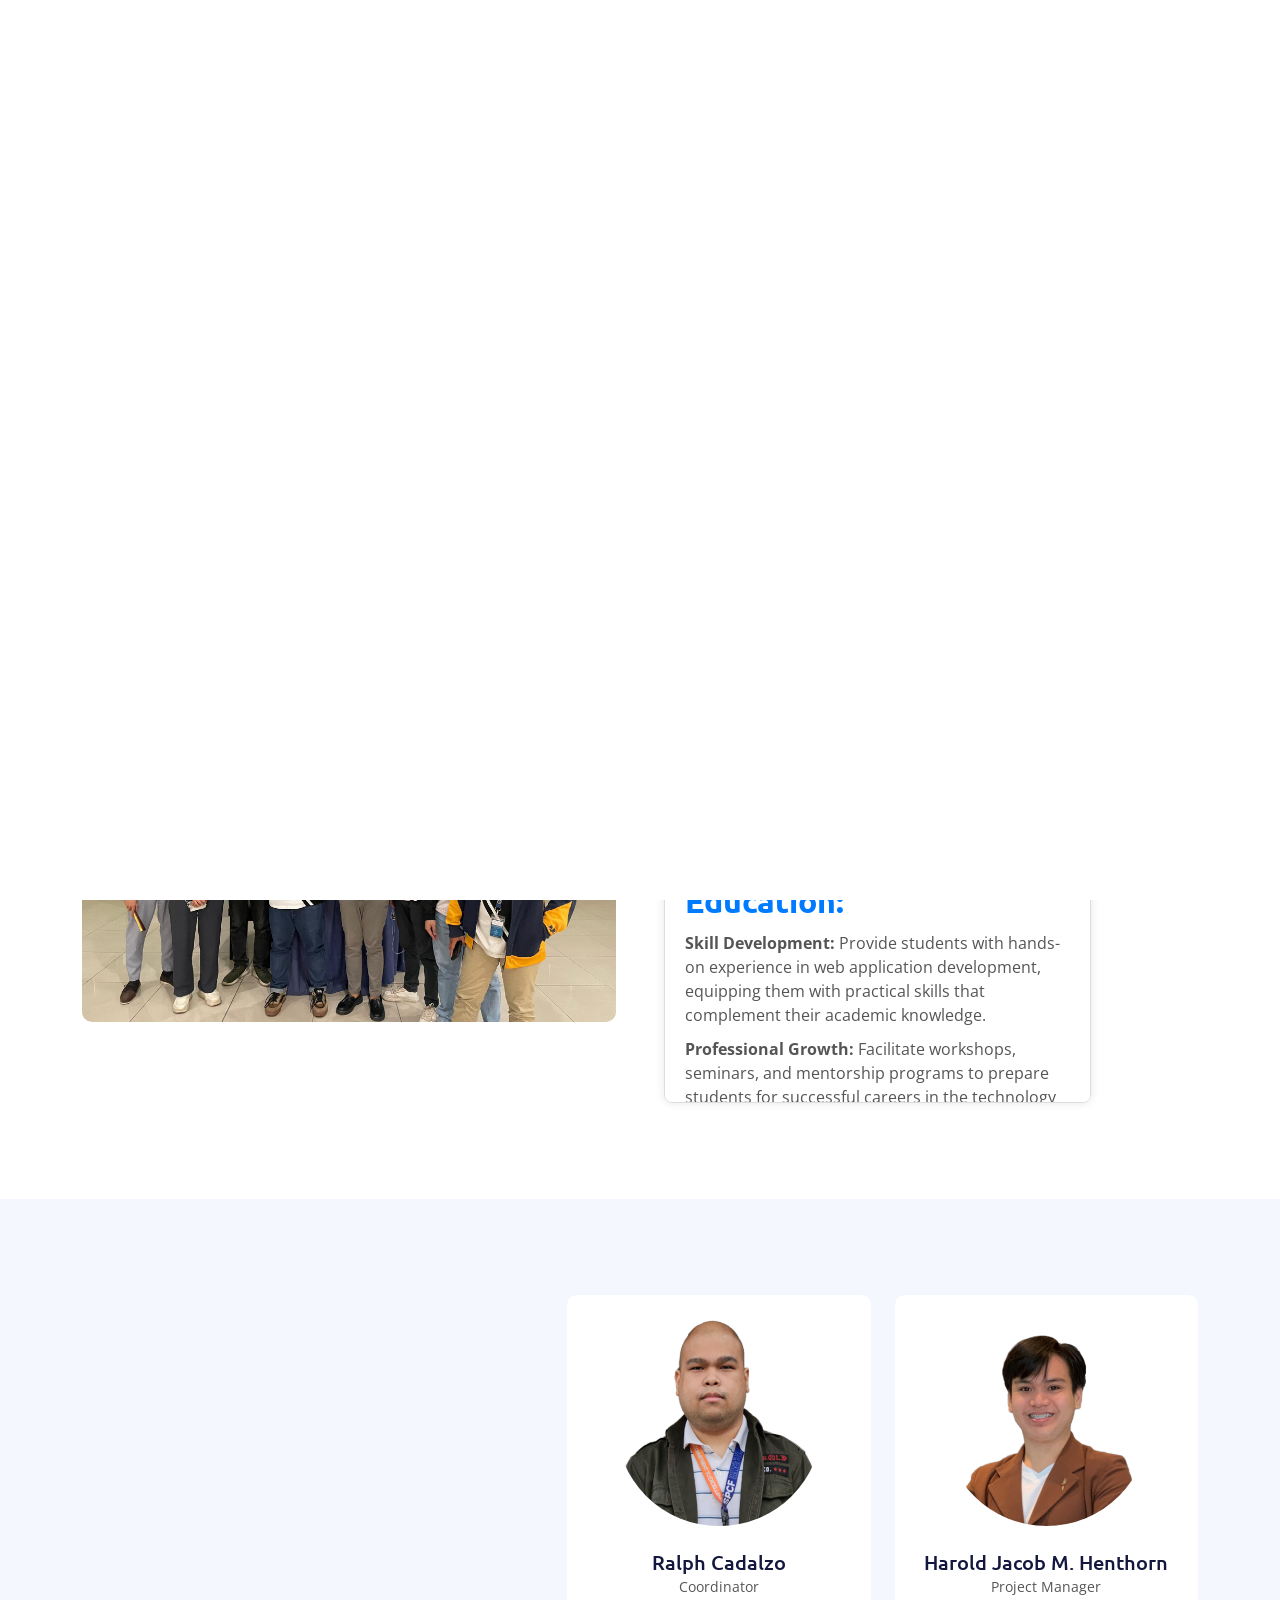
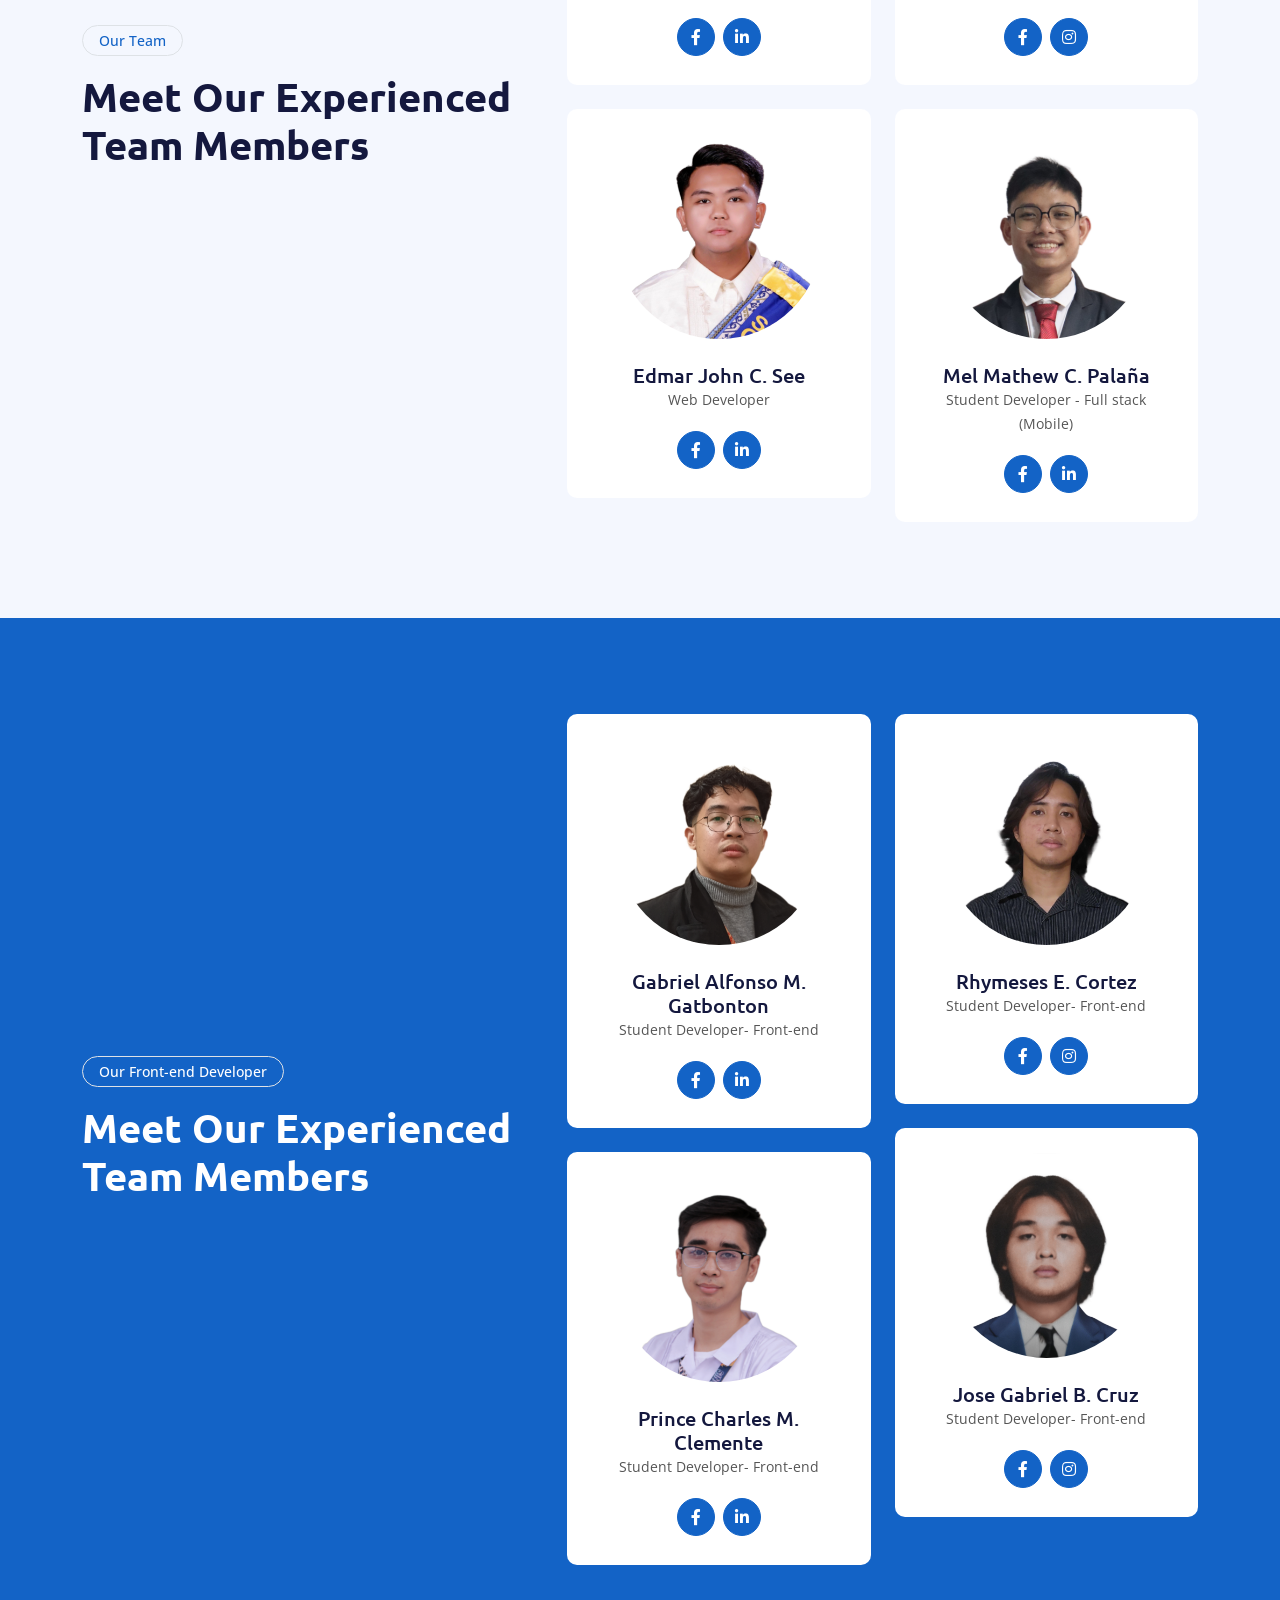
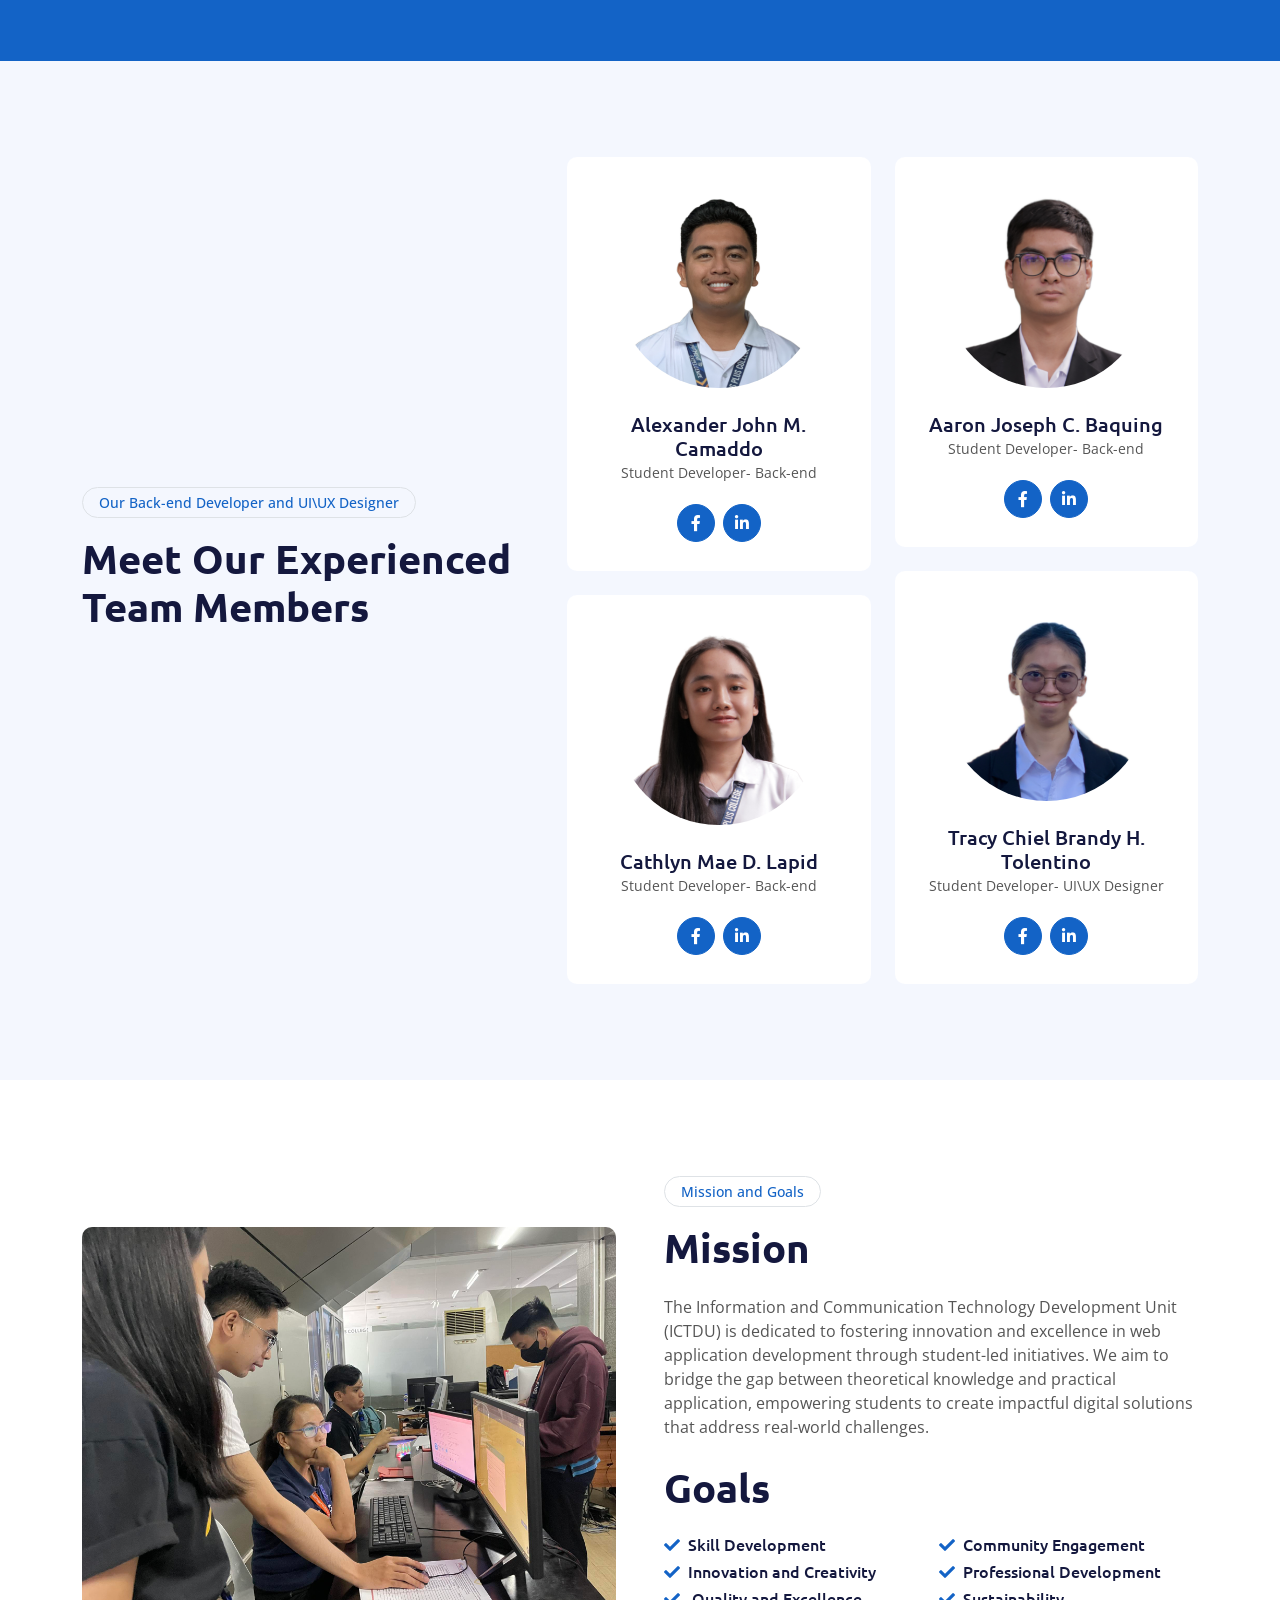
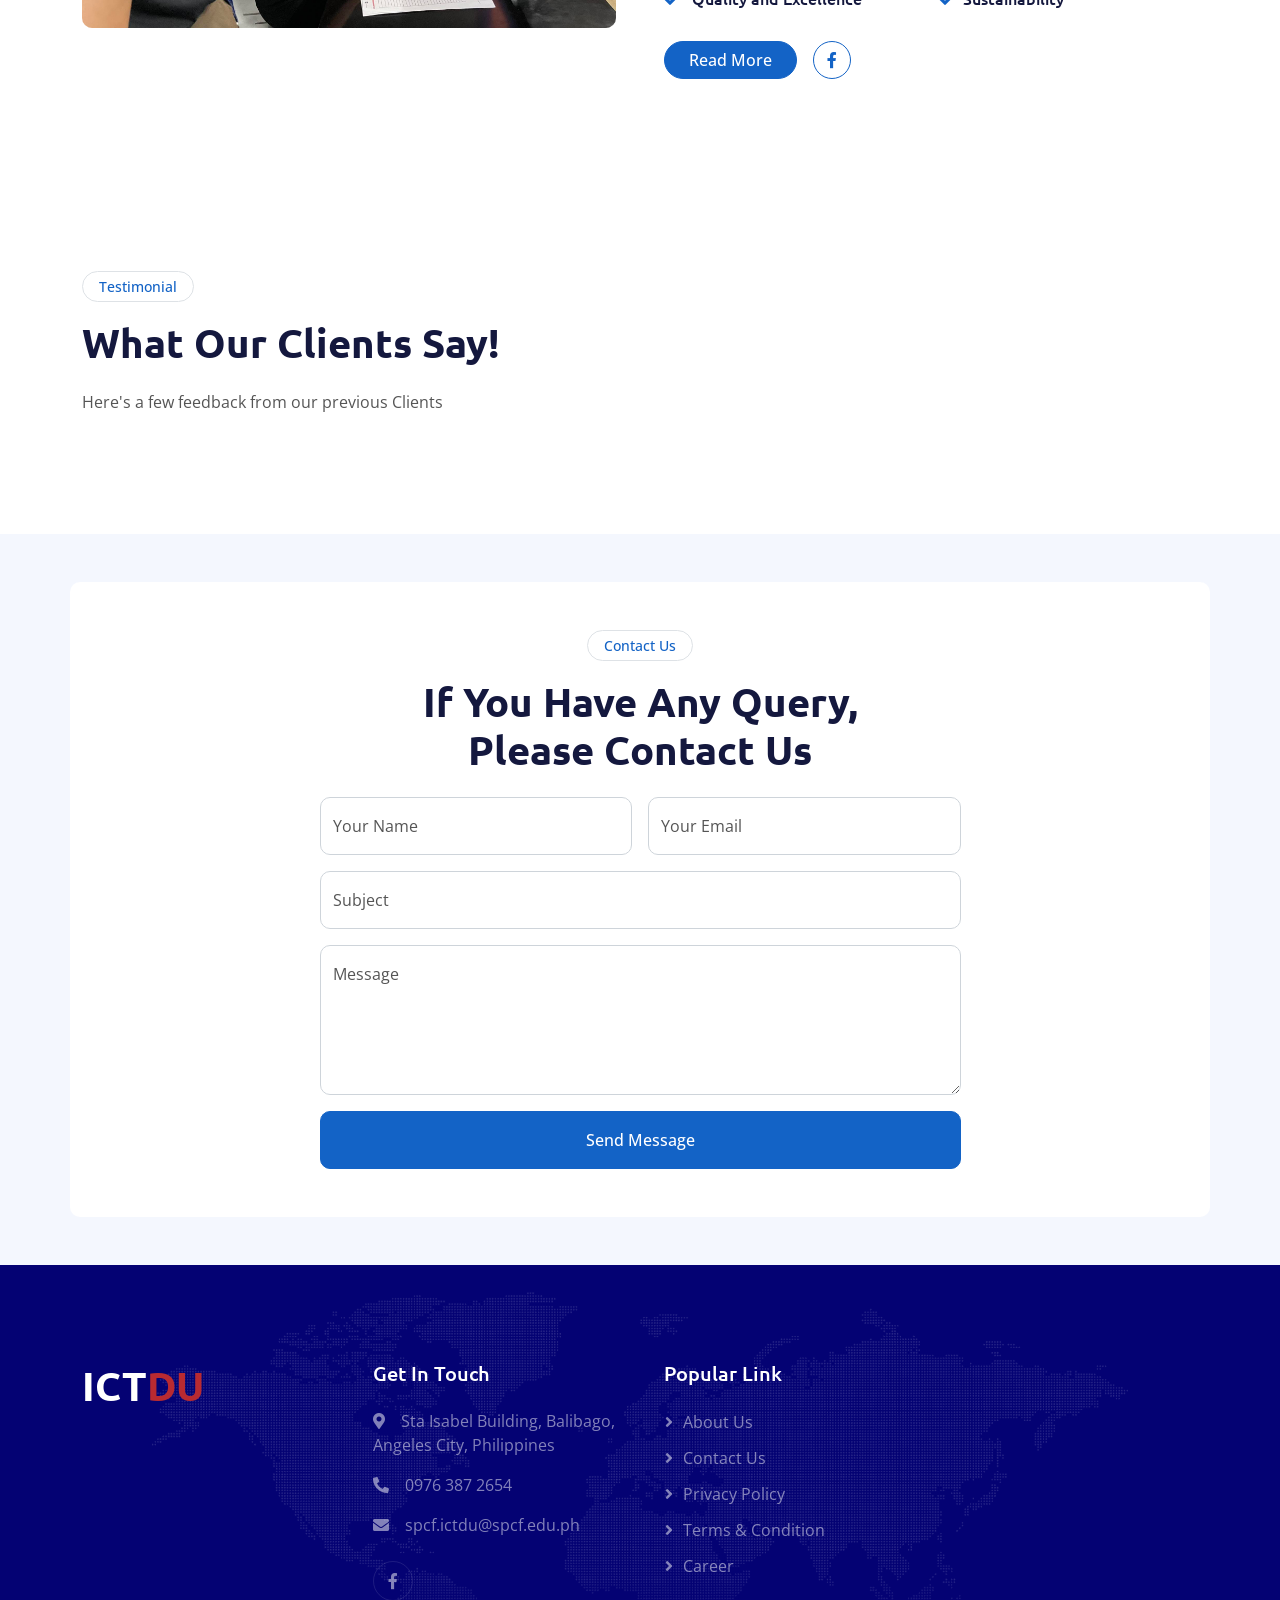
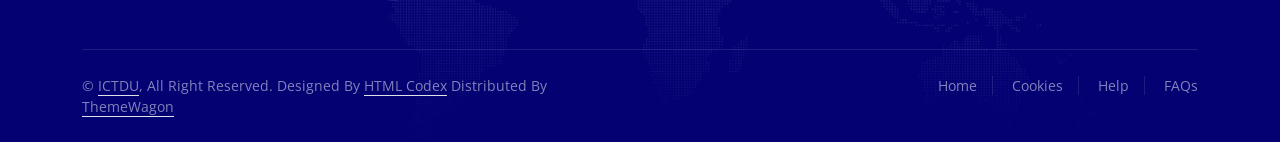
==== about.html @ a1a221d2 "ready for deployment" ====
<!DOCTYPE html>
<html lang="en">
  <head>
    <meta charset="utf-8" />
    <title>About Us</title>
    <meta content="width=device-width, initial-scale=1.0" name="viewport" />
    <meta content="" name="keywords" />
    <meta content="" name="description" />

    <!-- Favicon -->
    <link href="img/ictdu.png" rel="icon" />

    <!-- Google Web Fonts -->
    <link rel="preconnect" href="https://fonts.googleapis.com" />
    <link rel="preconnect" href="https://fonts.gstatic.com" crossorigin />
    <link
      href="https://fonts.googleapis.com/css2?family=Open+Sans:wght@400;600&family=Ubuntu:wght@500;700&display=swap"
      rel="stylesheet"
    />

    <!-- Icon Font Stylesheet -->
    <link
      href="https://cdnjs.cloudflare.com/ajax/libs/font-awesome/5.10.0/css/all.min.css"
      rel="stylesheet"
    />
    <link
      href="https://cdn.jsdelivr.net/npm/bootstrap-icons@1.4.1/font/bootstrap-icons.css"
      rel="stylesheet"
    />

    <!-- Libraries Stylesheet -->
    <link href="lib/animate/animate.min.css" rel="stylesheet" />
    <link href="lib/owlcarousel/assets/owl.carousel.min.css" rel="stylesheet" />

    <!-- Customized Bootstrap Stylesheet -->
    <link href="css/bootstrap.min.css" rel="stylesheet" />

    <!-- Template Stylesheet -->
    <link href="css/style.css" rel="stylesheet" />
    <link href="css/new.css" rel="stylesheet" />
  </head>

  <body>
    <!-- Spinner Start -->
    <div
      id="spinner"
      class="show bg-white position-fixed translate-middle w-100 vh-100 top-50 start-50 d-flex align-items-center justify-content-center"
    >
      <div
        class="spinner-grow text-primary"
        style="width: 3rem; height: 3rem"
        role="status"
      >
        <span class="sr-only">Loading...</span>
      </div>
    </div>
    <!-- Spinner End -->

    <!-- Navbar Start -->
    <div class="container-fluid sticky-top">
      <div class="container">
        <nav class="navbar navbar-expand-lg navbar-dark p-0">
          <a href="index.html" class="navbar-brand">
            <h1 class="text-white">ICT<span class="red">DU</span></h1>
          </a>
          <button
            type="button"
            class="navbar-toggler ms-auto me-0"
            data-bs-toggle="collapse"
            data-bs-target="#navbarCollapse"
          >
            <span class="navbar-toggler-icon"></span>
          </button>
          <div class="collapse navbar-collapse" id="navbarCollapse">
            <div class="navbar-nav ms-auto">
              <a href="index.html" class="nav-item nav-link">Home</a>
              <a href="about.html" class="nav-item nav-link active">About Us</a>
              <a href="project.html" class="nav-item nav-link">Projects</a>
              <a href="service.html" class="nav-item nav-link">Join Us</a>
              <a href="contact.html" class="nav-item nav-link">Contact Us</a>
            </div>
          </div>
        </nav>
      </div>
    </div>
    <div class="container-fluid pt-5 bg-primary hero-header">
      <div class="container pt-5">
        <div class="row g-5 pt-5">
          <div
            class="col-lg-6 align-self-center text-center text-lg-start mb-lg-5"
          >
            <h1 class="display-4 text-white mb-4 animated slideInRight">
              About Us
            </h1>
            <nav aria-label="breadcrumb">
              <ol
                class="breadcrumb justify-content-center justify-content-lg-start mb-0"
              >
                <li class="breadcrumb-item">
                  <a class="text-white" href="index.html">Home</a>
                </li>
                <li class="breadcrumb-item">
                  <a class="text-white" href="project.html">Projects</a>
                </li>
                <li
                  class="breadcrumb-item text-white active"
                  aria-current="page"
                >
                  About Us
                </li>
              </ol>
            </nav>
          </div>
          <div class="col-lg-6 align-self-end text-center text-lg-end">
            <img
              class="img-fluid"
              src="img/feature.png"
              alt=""
              style="max-height: 300px"
            />
          </div>
        </div>
      </div>
    </div>
    <!-- Hero End -->

    <!-- About Start -->
    <div class="container-fluid py-5">
      <div class="container py-5">
        <div class="row g-5 align-items-center">
          <div class="col-lg-6 wow fadeIn" data-wow-delay="0.1s">
            <img class="img-fluid rounded" src="image/about.jpg" />
          </div>
          <div class="col-lg-6 wow fadeIn" data-wow-delay="0.5s">
            <div class="btn btn-sm border rounded-pill text-primary px-3 mb-3">
              Overview
            </div>
            <h1 class="mb-4">
              Purpose of the Information and Communication Technology
              Development Unit (ICTDU):
            </h1>
            <div class="scroll-container">
              <div class="scroll-content">
                <h2>Empowerment Through Education:</h2>
                <p>
                  <strong>Skill Development:</strong> Provide students with
                  hands-on experience in web application development, equipping
                  them with practical skills that complement their academic
                  knowledge.
                </p>
                <p>
                  <strong>Professional Growth:</strong> Facilitate workshops,
                  seminars, and mentorship programs to prepare students for
                  successful careers in the technology sector.
                </p>
                <h2>Innovation and Creativity:</h2>
                <p>
                  <strong>Project-Based Learning:</strong> Encourage innovative
                  thinking by supporting student-led projects that explore new
                  technologies and creative solutions.
                </p>
                <p>
                  <strong>Technology Exploration:</strong> Create an environment
                  where students can experiment with emerging tools and
                  methodologies to push the boundaries of web development.
                </p>
                <h2>Quality and Excellence:</h2>
                <p>
                  <strong>High Standards:</strong> Promote best practices in
                  software development, ensuring all projects meet high
                  standards of quality, usability, and functionality.
                </p>
                <p>
                  <strong>Continuous Improvement:</strong> Foster a culture of
                  continuous learning and improvement, encouraging students to
                  refine their skills and knowledge.
                </p>
                <h2>Community Impact:</h2>
                <p>
                  <strong>Service to Society:</strong> Develop web applications
                  that address real-world challenges and benefit the community,
                  both locally and globally.
                </p>
                <p>
                  <strong>Collaborative Partnerships:</strong> Partner with
                  non-profit organizations, educational institutions, and
                  businesses to create meaningful digital solutions that have a
                  positive social impact.
                </p>
                <h2>Collaboration and Teamwork:</h2>
                <p>
                  <strong>Team Dynamics:</strong> Promote a collaborative work
                  environment where students can learn to work effectively in
                  teams, sharing knowledge and skills.
                </p>
                <p>
                  <strong>Diverse Perspectives:</strong> Value and leverage the
                  diversity of thought and background among members to enhance
                  creativity and problem-solving.
                </p>
                <h2>Sustainability and Responsibility:</h2>
                <p>
                  <strong>Eco-Friendly Practices:</strong> Integrate sustainable
                  practices in web development, focusing on creating
                  energy-efficient applications and promoting green
                  technologies.
                </p>
                <p>
                  <strong>Ethical Considerations:</strong> Educate students on
                  the ethical implications of technology and encourage them to
                  develop applications that are inclusive and socially
                  responsible.
                </p>
              </div>
            </div>
          </div>
        </div>
      </div>
    </div>
    <div class="container-fluid bg-light py-5">
      <div class="container py-5">
        <div class="row g-5 align-items-center">
          <div class="col-lg-5 wow fadeIn" data-wow-delay="0.1s">
            <div class="btn btn-sm border rounded-pill text-primary px-3 mb-3">
              Our Team
            </div>
            <h1 class="mb-4">Meet Our Experienced Team Members</h1>
          </div>
          <div class="col-lg-7">
            <div class="row g-4">
              <div class="col-md-6">
                <div class="row g-4">
                  <div class="col-12 wow fadeIn" data-wow-delay="0.1s">
                    <div
                      class="team-item bg-white text-center rounded p-4 pt-0"
                    >
                      <img
                        class="img-fluid rounded-circle p-4"
                        src="image/Sirralph01.png"
                        alt=""
                      />
                      <h5 class="mb-0">Ralph Cadalzo</h5>
                      <small>Coordinator</small>
                      <div class="d-flex justify-content-center mt-3">
                        <a
                          class="btn btn-square btn-primary m-1"
                          href="https://www.facebook.com/cadalzo.ralph"
                          ><i class="fab fa-facebook-f"></i
                        ></a>

                        <a
                          class="btn btn-square btn-primary m-1"
                          href="https://www.linkedin.com/in/ralph-cadalzo-74560a197?originalSubdomain=ph"
                          ><i class="fab fa-linkedin-in"></i
                        ></a>
                      </div>
                    </div>
                  </div>
                  <div class="col-12 wow fadeIn" data-wow-delay="0.5s">
                    <div
                      class="team-item bg-white text-center rounded p-4 pt-0"
                    >
                      <img
                        class="img-fluid rounded-circle p-4"
                        src="image/edmar01.png"
                        alt=""
                      />
                      <h5 class="mb-0">Edmar John C. See</h5>
                      <small>Web Developer</small>
                      <div class="d-flex justify-content-center mt-3">
                        <a
                          class="btn btn-square btn-primary m-1"
                          href="https://www.facebook.com/edmar.see06"
                          ><i class="fab fa-facebook-f"></i
                        ></a>
                        <a
                          class="btn btn-square btn-primary m-1"
                          href="https://www.linkedin.com/in/edmar-john-see-a92582276/?original_referer=https%3A%2F%2Fwww%2Egoogle%2Ecom%2F&originalSubdomain=ph"
                          ><i class="fab fa-linkedin-in"></i
                        ></a>
                      </div>
                    </div>
                  </div>
                </div>
              </div>
              <div class="col-md-6 pt-md-0">
                <div class="row g-4">
                  <div class="col-12 wow fadeIn" data-wow-delay="0.3s">
                    <div
                      class="team-item bg-white text-center rounded p-4 pt-0"
                    >
                      <img
                        class="img-fluid rounded-circle p-4"
                        src="image/harold01.png"
                        alt=""
                      />
                      <h5 class="mb-0">Harold Jacob M. Henthorn</h5>
                      <small>Project Manager</small>
                      <div class="d-flex justify-content-center mt-3">
                        <a
                          class="btn btn-square btn-primary m-1"
                          href="https://www.facebook.com/henthornharold"
                          ><i class="fab fa-facebook-f"></i
                        ></a>
                        <a
                          class="btn btn-square btn-primary m-1"
                          href="https://www.instagram.com/henthornharold/"
                          ><i class="fab fa-instagram"></i
                        ></a>
                      </div>
                    </div>
                  </div>
                  <div class="col-12 wow fadeIn" data-wow-delay="0.7s">
                    <div
                      class="team-item bg-white text-center rounded p-4 pt-0"
                    >
                      <img
                        class="img-fluid rounded-circle p-4"
                        src="image/mel01.png"
                        alt=""
                      />
                      <h5 class="mb-0">Mel Mathew C. Palaña</h5>
                      <small>Student Developer - Full stack (Mobile)</small>
                      <div class="d-flex justify-content-center mt-3">
                        <a
                          class="btn btn-square btn-primary m-1"
                          href="https://www.facebook.com/melmathew.palana"
                          ><i class="fab fa-facebook-f"></i
                        ></a>
                        <a
                          class="btn btn-square btn-primary m-1"
                          href="https://www.linkedin.com/in/mel-mathew-pala%C3%B1a-1378bb204/?originalSubdomain=ph"
                          ><i class="fab fa-linkedin-in"></i
                        ></a>
                      </div>
                    </div>
                  </div>
                </div>
              </div>
            </div>
          </div>
        </div>
      </div>
    </div>
    <!-- Team End -->
    <div class="container-fluid bg-primary py-5">
      <div class="container py-5">
        <div class="row g-5 align-items-center">
          <div class="col-lg-5 wow fadeIn" data-wow-delay="0.1s">
            <div class="btn btn-sm border rounded-pill text-white px-3 mb-3">
              Our Front-end Developer
            </div>
            <h1 class="mb-4 text-white">Meet Our Experienced Team Members</h1>
          </div>
          <div class="col-lg-7">
            <div class="row g-4">
              <div class="col-md-6">
                <div class="row g-4">
                  <div class="col-12 wow fadeIn" data-wow-delay="0.1s">
                    <div
                      class="team-item bg-white text-center rounded p-4 pt-0"
                    >
                      <img
                        class="img-fluid rounded-circle p-4"
                        src="image/gabriel01.png"
                        alt=""
                      />
                      <h5 class="mb-0">Gabriel Alfonso M. Gatbonton</h5>
                      <small>Student Developer- Front-end</small>
                      <div class="d-flex justify-content-center mt-3">
                        <a
                          class="btn btn-square btn-primary m-1"
                          href="https://www.facebook.com/gabriel.gatbonton.26"
                          ><i class="fab fa-facebook-f"></i
                        ></a>
                        <a
                          class="btn btn-square btn-primary m-1"
                          href="https://www.linkedin.com/in/gabriel-alfonso-gatbonton-4496a0245/?originalSubdomain=ph"
                          ><i class="fab fa-linkedin-in"></i
                        ></a>
                      </div>
                    </div>
                  </div>
                  <div class="col-12 wow fadeIn" data-wow-delay="0.5s">
                    <div
                      class="team-item bg-white text-center rounded p-4 pt-0"
                    >
                      <img
                        class="img-fluid rounded-circle p-4"
                        src="image/charles01.png"
                        alt=""
                      />
                      <h5 class="mb-0">Prince Charles M. Clemente</h5>
                      <small>Student Developer- Front-end</small>
                      <div class="d-flex justify-content-center mt-3">
                        <a
                          class="btn btn-square btn-primary m-1"
                          href="https://www.facebook.com/princecharles.clemente"
                          ><i class="fab fa-facebook-f"></i
                        ></a>
                        <a
                          class="btn btn-square btn-primary m-1"
                          href="https://www.linkedin.com/in/prince-charles-clemente-681250278/?originalSubdomain=ph"
                          ><i class="fab fa-linkedin-in"></i
                        ></a>
                      </div>
                    </div>
                  </div>
                </div>
              </div>
              <div class="col-md-6 pt-md-0">
                <div class="row g-4">
                  <div class="col-12 wow fadeIn" data-wow-delay="0.3s">
                    <div
                      class="team-item bg-white text-center rounded p-4 pt-0"
                    >
                      <img
                        class="img-fluid rounded-circle p-4"
                        src="image/ses01.png"
                        alt=""
                      />
                      <h5 class="mb-0">Rhymeses E. Cortez</h5>
                      <small>Student Developer- Front-end</small>
                      <div class="d-flex justify-content-center mt-3">
                        <a
                          class="btn btn-square btn-primary m-1"
                          href="https://www.facebook.com/IsesCortez"
                          ><i class="fab fa-facebook-f"></i
                        ></a>
                        <a
                          class="btn btn-square btn-primary m-1"
                          href="https://www.instagram.com/mayorguo/"
                          ><i class="fab fa-instagram"></i
                        ></a>
                      </div>
                    </div>
                  </div>
                  <div class="col-12 wow fadeIn" data-wow-delay="0.7s">
                    <div
                      class="team-item bg-white text-center rounded p-4 pt-0"
                    >
                      <img
                        class="img-fluid rounded-circle p-4"
                        src="image/gab01.png"
                        alt=""
                      />
                      <h5 class="mb-0">Jose Gabriel B. Cruz</h5>
                      <small>Student Developer- Front-end</small>
                      <div class="d-flex justify-content-center mt-3">
                        <a
                          class="btn btn-square btn-primary m-1"
                          href="https://www.facebook.com/dssnnce"
                          ><i class="fab fa-facebook-f"></i
                        ></a>
                        <a
                          class="btn btn-square btn-primary m-1"
                          href="https://www.instagram.com/gab.crz/"
                          ><i class="fab fa-instagram"></i
                        ></a>
                      </div>
                    </div>
                  </div>
                </div>
              </div>
            </div>
          </div>
        </div>
      </div>
    </div>
    <div class="container-fluid bg-light py-5">
      <div class="container py-5">
        <div class="row g-5 align-items-center">
          <div class="col-lg-5 wow fadeIn" data-wow-delay="0.1s">
            <div class="btn btn-sm border rounded-pill text-primary px-3 mb-3">
              Our Back-end Developer and UI\UX Designer
            </div>
            <h1 class="mb-4">Meet Our Experienced Team Members</h1>
          </div>
          <div class="col-lg-7">
            <div class="row g-4">
              <div class="col-md-6">
                <div class="row g-4">
                  <div class="col-12 wow fadeIn" data-wow-delay="0.1s">
                    <div
                      class="team-item bg-white text-center rounded p-4 pt-0"
                    >
                      <img
                        class="img-fluid rounded-circle p-4"
                        src="image/john01.png"
                        alt=""
                      />
                      <h5 class="mb-0">Alexander John M. Camaddo</h5>
                      <small>Student Developer- Back-end</small>
                      <div class="d-flex justify-content-center mt-3">
                        <a class="btn btn-square btn-primary m-1" href="https://www.facebook.com/AjCamaddo137"
                          ><i class="fab fa-facebook-f"></i
                        ></a>
                        <a class="btn btn-square btn-primary m-1" href="https://www.linkedin.com/in/alexander-john-camaddo-42b643252/?original_referer=https%3A%2F%2Fwww%2Egoogle%2Ecom%2F&originalSubdomain=ph"
                          ><i class="fab fa-linkedin-in"></i
                        ></a>
                      </div>
                    </div>
                  </div>
                  <div class="col-12 wow fadeIn" data-wow-delay="0.5s">
                    <div
                      class="team-item bg-white text-center rounded p-4 pt-0"
                    >
                      <img
                        class="img-fluid rounded-circle p-4"
                        src="image/cathlyn2.png"
                        alt=""
                      />
                      <h5 class="mb-0">Cathlyn Mae D. Lapid</h5>
                      <small>Student Developer- Back-end</small>
                      <div class="d-flex justify-content-center mt-3">
                        <a class="btn btn-square btn-primary m-1" href="https://www.facebook.com/cathlapid"
                          ><i class="fab fa-facebook-f"></i
                        ></a>
                        <a class="btn btn-square btn-primary m-1" href="https://www.linkedin.com/in/cathlyn-mae-lapid-0b47061ab/?originalSubdomain=ph"
                          ><i class="fab fa-linkedin-in"></i
                        ></a>
                      </div>
                    </div>
                  </div>
                </div>
              </div>
              <div class="col-md-6 pt-md-0">
                <div class="row g-4">
                  <div class="col-12 wow fadeIn" data-wow-delay="0.3s">
                    <div
                      class="team-item bg-white text-center rounded p-4 pt-0"
                    >
                      <img
                        class="img-fluid rounded-circle p-4"
                        src="image/aaron01.png"
                        alt=""
                      />
                      <h5 class="mb-0">Aaron Joseph C. Baquing</h5>
                      <small>Student Developer- Back-end</small>
                      <div class="d-flex justify-content-center mt-3">
                        <a class="btn btn-square btn-primary m-1" href="https://www.facebook.com/aaronjoseph.baquing"
                          ><i class="fab fa-facebook-f"></i
                        ></a>
                        <a class="btn btn-square btn-primary m-1" href="https://www.linkedin.com/in/aaron-baquing-311058202/?originalSubdomain=ph"
                          ><i class="fab fa-linkedin-in"></i
                        ></a>
                      </div>
                    </div>
                  </div>
                  <div class="col-12 wow fadeIn" data-wow-delay="0.7s">
                    <div
                      class="team-item bg-white text-center rounded p-4 pt-0"
                    >
                      <img
                        class="img-fluid rounded-circle p-4"
                        src="image/tracy01.png"
                        alt=""
                      />
                      <h5 class="mb-0">Tracy Chiel Brandy H. Tolentino</h5>
                      <small>Student Developer- UI\UX Designer</small>
                      <div class="d-flex justify-content-center mt-3">
                        <a class="btn btn-square btn-primary m-1" href="https://www.facebook.com/profile.php?id=100071804552487"
                          ><i class="fab fa-facebook-f"></i
                        ></a>
                        
                        <a class="btn btn-square btn-primary m-1" href="https://www.linkedin.com/in/tracy-chiel-brandy-tolentino-29aa53243/?originalSubdomain=ph"
                          ><i class="fab fa-linkedin-in"></i
                        ></a>
                      </div>
                    </div>
                  </div>
                </div>
              </div>
            </div>
          </div>
        </div>
      </div>
    </div>
    <div class="container-fluid py-5">
      <div class="container py-5">
        <div class="row g-5 align-items-center">
          <div class="col-lg-6 wow fadeIn" data-wow-delay="0.1s">
            <img class="img-fluid rounded" src="image/about01.jpg" />
          </div>
          <div class="col-lg-6 wow fadeIn" data-wow-delay="0.5s">
            <div class="btn btn-sm border rounded-pill text-primary px-3 mb-3">
              Mission and Goals
            </div>
            <h1 class="mb-4">Mission</h1>
            <p class="mb-4">
              The Information and Communication Technology Development Unit
              (ICTDU) is dedicated to fostering innovation and excellence in web
              application development through student-led initiatives. We aim to
              bridge the gap between theoretical knowledge and practical
              application, empowering students to create impactful digital
              solutions that address real-world challenges.
            </p>
            <h1 class="mb-4">Goals</h1>
            <div class="row g-3">
              <div class="col-sm-6">
                <h6 class="mb-2">
                  <i class="fa fa-check text-primary me-2"></i>Skill Development
                </h6>
                <h6 class="mb-2">
                  <i class="fa fa-check text-primary me-2"></i>Innovation and
                  Creativity
                </h6>
                <h6 class="mb-2">
                  <i class="fa fa-check text-primary me-2"></i>
                  Quality and Excellence
                </h6>
              </div>
              <div class="col-sm-6">
                <h6 class="mb-2">
                  <i class="fa fa-check text-primary me-2"></i>Community
                  Engagement
                </h6>
                <h6 class="mb-2">
                  <i class="fa fa-check text-primary me-2"></i>Professional
                  Development
                </h6>
                <h6 class="mb-2">
                  <i class="fa fa-check text-primary me-2"></i>Sustainability
                </h6>
              </div>
            </div>
            <div class="d-flex align-items-center mt-4">
              <a class="btn btn-primary rounded-pill px-4 me-3" href=""
                >Read More</a
              >
              <a class="btn btn-outline-primary btn-square me-3" href=""
                ><i class="fab fa-facebook-f"></i
              ></a>
            </div>
          </div>
        </div>
      </div>
    </div>
    <!-- Testimonial Start -->
    <div class="container-xxl py-5">
      <div class="container py-5">
        <div class="row g-5">
          <div class="col-lg-5 wow fadeIn" data-wow-delay="0.1s">
            <div class="btn btn-sm border rounded-pill text-primary px-3 mb-3">
              Testimonial
            </div>
            <h1 class="mb-4">What Our Clients Say!</h1>
            <p class="mb-4">Here's a few feedback from our previous Clients</p>
          </div>
          <div class="col-lg-7 wow fadeIn" data-wow-delay="0.5s">
            <div
              class="owl-carousel testimonial-carousel border-start border-primary"
            >
              <div class="testimonial-item ps-5">
                <i class="fa fa-quote-left fa-2x text-primary mb-3"></i>
                <p class="fs-4">
                  I can't recommend ICTDU highly enough! As a nonprofit
                  organization with limited resources, we were searching for an
                  affordable yet high-quality solution for our website redesign.
                  The students at ICTDU exceeded our expectations with their
                  creativity, professionalism, and attention to detail. They
                  took the time to understand our mission and goals, and the
                  result is a visually captivating website that effectively
                  communicates our message to our audience. Thank you, ICTDU,
                  for your outstanding work and commitment to our cause!
                </p>
                <div class="d-flex align-items-center">
                  <img
                    class="img-fluid flex-shrink-0 rounded-circle"
                    src="img/testimonial-1.jpg"
                    style="width: 60px; height: 60px"
                  />
                  <div class="ps-3">
                    <h5 class="mb-1">Rachel Thompson</h5>
                    <span>Owner, Blossom Boutique</span>
                  </div>
                </div>
              </div>
              <div class="testimonial-item ps-5">
                <i class="fa fa-quote-left fa-2x text-primary mb-3"></i>
                <p class="fs-4">
                  Partnering with ICTDU was the best decision we made for our
                  startup! As a tech company in its early stages, we needed a
                  dynamic and user-friendly website to showcase our products and
                  attract investors. The students at ICTDU not only delivered a
                  sleek and modern website but also provided valuable insights
                  and suggestions to optimize our online presence. Their passion
                  for web development and dedication to our project were truly
                  commendable. Thanks to ICTDU, we now have a professional
                  website that sets us apart in the competitive tech industry!
                </p>
                <div class="d-flex align-items-center">
                  <img
                    class="img-fluid flex-shrink-0 rounded-circle"
                    src="img/testimonial-2.jpg"
                    style="width: 60px; height: 60px"
                  />
                  <div class="ps-3">
                    <h5 class="mb-1">Mark Johnson</h5>
                    <span>Executive Director, Community Connections</span>
                  </div>
                </div>
              </div>
              <div class="testimonial-item ps-5">
                <i class="fa fa-quote-left fa-2x text-primary mb-3"></i>
                <p class="fs-4">
                  Working with ICTDU has been an absolute pleasure! As a small
                  business owner in need of a professional website, I was
                  impressed by the level of dedication and expertise the
                  students brought to the table. Not only did they deliver a
                  stunning website that perfectly captures the essence of my
                  brand, but they also provided ongoing support and guidance
                  every step of the way. Thanks to ICTDU, my online presence has
                  never looked better!
                </p>
                <div class="d-flex align-items-center">
                  <img
                    class="img-fluid flex-shrink-0 rounded-circle"
                    src="img/testimonial-3.jpg"
                    style="width: 60px; height: 60px"
                  />
                  <div class="ps-3">
                    <h5 class="mb-1">Jake Thompson</h5>
                    <span>Co-founder, TechNova</span>
                  </div>
                </div>
              </div>
            </div>
          </div>
        </div>
      </div>
    </div>
    <!-- Testimonial End -->

    <!-- contact -->
    <div class="container-fluid bg-light py-5">
      <div class="container py-5 bg-white rounded">
        <div
          class="mx-auto text-center wow fadeIn"
          data-wow-delay="0.1s"
          style="max-width: 500px"
        >
          <div class="btn btn-sm border rounded-pill text-primary px-3 mb-3">
            Contact Us
          </div>
          <h1 class="mb-4">If You Have Any Query, Please Contact Us</h1>
        </div>
        <div class="row justify-content-center">
          <div class="col-lg-7">
            <div class="wow fadeIn" data-wow-delay="0.3s">
              <form>
                <div class="row g-3">
                  <div class="col-md-6">
                    <div class="form-floating">
                      <input
                        type="text"
                        class="form-control"
                        id="name"
                        placeholder="Your Name"
                      />
                      <label for="name">Your Name</label>
                    </div>
                  </div>
                  <div class="col-md-6">
                    <div class="form-floating">
                      <input
                        type="email"
                        class="form-control"
                        id="email"
                        placeholder="Your Email"
                      />
                      <label for="email">Your Email</label>
                    </div>
                  </div>
                  <div class="col-12">
                    <div class="form-floating">
                      <input
                        type="text"
                        class="form-control"
                        id="subject"
                        placeholder="Subject"
                      />
                      <label for="subject">Subject</label>
                    </div>
                  </div>
                  <div class="col-12">
                    <div class="form-floating">
                      <textarea
                        class="form-control"
                        placeholder="Leave a message here"
                        id="message"
                        style="height: 150px"
                      ></textarea>
                      <label for="message">Message</label>
                    </div>
                  </div>
                  <div class="col-12">
                    <button class="btn btn-primary w-100 py-3" type="submit">
                      Send Message
                    </button>
                  </div>
                </div>
              </form>
            </div>
          </div>
        </div>
      </div>
    </div>
    <!-- contact end -->

    <!-- Footer Start -->
    <div class="container-fluid bg-dark text-white-50 footer pt-5">
      <div class="container py-5">
        <div class="row g-5">
          <div class="col-md-2 col-lg-3 wow fadeIn" data-wow-delay="0.1s">
            <a href="index.html" class="d-inline-block mb-5">
              <h1 class="text-white">ICT<span class="red">DU</span></h1>
            </a>
          </div>
          <div class="col-md-2 col-lg-3 wow fadeIn" data-wow-delay="0.3s">
            <h5 class="text-white mb-4">Get In Touch</h5>
            <p>
              <i class="fa fa-map-marker-alt me-3"></i>Sta Isabel Building,
              Balibago, Angeles City, Philippines
            </p>
            <p><i class="fa fa-phone-alt me-3"></i>0976 387 2654</p>
            <p><i class="fa fa-envelope me-3"></i>spcf.ictdu@spcf.edu.ph</p>
            <div class="d-flex pt-2">
              <a
                class="btn btn-outline-light btn-social"
                href="https://www.facebook.com/spcf.ictdu"
                ><i class="fab fa-facebook-f"></i
              ></a>
            </div>
          </div>
          <div class="col-md-2 col-lg-3 wow fadeIn" data-wow-delay="0.5s">
            <h5 class="text-white mb-4">Popular Link</h5>
            <a class="btn btn-link" href="about.html">About Us</a>
            <a class="btn btn-link" href="contact.html">Contact Us</a>
            <a class="btn btn-link" href="">Privacy Policy</a>
            <a class="btn btn-link" href="">Terms & Condition</a>
            <a class="btn btn-link" href="">Career</a>
          </div>
        </div>
      </div>
      <div class="container wow fadeIn" data-wow-delay="0.1s">
        <div class="copyright">
          <div class="row">
            <div class="col-md-6 text-center text-md-start mb-3 mb-md-0">
              &copy;
              <a
                class="border-bottom"
                href="https://www.facebook.com/spcf.ictdu"
                >ICTDU</a
              >, All Right Reserved.

              <!--/*** This template is free as long as you keep the footer author’s credit link/attribution link/backlink. If you'd like to use the template without the footer author’s credit link/attribution link/backlink, you can purchase the Credit Removal License from "https://htmlcodex.com/credit-removal". Thank you for your support. ***/-->
              Designed By
              <a class="border-bottom" href="https://htmlcodex.com"
                >HTML Codex</a
              >
              Distributed By
              <a class="border-bottom" href="https://themewagon.com"
                >ThemeWagon</a
              >
            </div>
            <div class="col-md-6 text-center text-md-end">
              <div class="footer-menu">
                <a href="">Home</a>
                <a href="">Cookies</a>
                <a href="">Help</a>
                <a href="">FAQs</a>
              </div>
            </div>
          </div>
        </div>
      </div>
    </div>
    <!-- Footer End -->

    <!-- Back to Top -->
    <a href="#" class="btn btn-lg btn-primary btn-lg-square back-to-top pt-2"
      ><i class="bi bi-arrow-up"></i
    ></a>

    <!-- JavaScript Libraries -->
    <script src="https://ajax.googleapis.com/ajax/libs/jquery/3.6.1/jquery.min.js"></script>
    <script src="https://cdn.jsdelivr.net/npm/bootstrap@5.0.0/dist/js/bootstrap.bundle.min.js"></script>
    <script src="lib/wow/wow.min.js"></script>
    <script src="lib/easing/easing.min.js"></script>
    <script src="lib/waypoints/waypoints.min.js"></script>
    <script src="lib/counterup/counterup.min.js"></script>
    <script src="lib/owlcarousel/owl.carousel.min.js"></script>

    <!-- Template Javascript -->
    <script src="js/main.js"></script>
  </body>
</html>
---- css/style.css ----
/********** Template CSS **********/
:root {
    --primary: #1363C6;
    --secondary: #15ACE1;
    --light: #F4F7FE;
    --dark: #14183E;
}


/*** Spinner ***/
#spinner {
    opacity: 0;
    visibility: hidden;
    transition: opacity .5s ease-out, visibility 0s linear .5s;
    z-index: 99999;
}

#spinner.show {
    transition: opacity .5s ease-out, visibility 0s linear 0s;
    visibility: visible;
    opacity: 1;
}

.back-to-top {
    position: fixed;
    display: none;
    right: 45px;
    bottom: 45px;
    z-index: 99;
}


/*** Heading ***/
h1,
h2,
h3,
.fw-bold {
    font-weight: 700 !important;
}

h4,
h5,
h6,
.fw-medium {
    font-weight: 500 !important;
}


/*** Button ***/
.btn {
    font-weight: 500;
    transition: .5s;
}

.btn-square {
    width: 38px;
    height: 38px;
}

.btn-sm-square {
    width: 32px;
    height: 32px;
}

.btn-lg-square {
    width: 48px;
    height: 48px;
}

.btn-square,
.btn-sm-square,
.btn-lg-square {
    padding: 0;
    display: flex;
    align-items: center;
    justify-content: center;
    font-weight: normal;
    border-radius: 50px;
}


/*** Navbar ***/
.sticky-top {
    top: -150px;
    transition: .5s;
}

.navbar {
    padding: 11px 0 !important;
    height: 75px;
}

.navbar .navbar-nav .nav-link {
    margin-right: 35px;
    padding: 0;
    color: rgba(255, 255, 255, .7);
    outline: none;
}

.navbar .navbar-nav .nav-link:hover,
.navbar .navbar-nav .nav-link.active {
    color: rgba(255, 255, 255, 1);
}

.navbar .dropdown-toggle::after {
    border: none;
    content: "\f107";
    font-family: "Font Awesome 5 Free";
    font-weight: 900;
    vertical-align: middle;
    margin-left: 8px;
}

@media (max-width: 991.98px) {
    .navbar .navbar-nav {
        padding: 0 15px;
        background: var(--primary);
    }

    .navbar .navbar-nav .nav-link  {
        margin-right: 0;
        padding: 10px 0;
    }
}

@media (min-width: 992px) {
    .navbar .nav-item .dropdown-menu {
        display: block;
        border: none;
        margin-top: 0;
        top: 150%;
        opacity: 0;
        visibility: hidden;
        transition: .5s;
    }

    .navbar .nav-item:hover .dropdown-menu {
        top: 100%;
        visibility: visible;
        transition: .5s;
        opacity: 1;
    }
}


/*** Hero Header ***/
.hero-header {
    margin-top: -75px;
    background: url(../image/pngegg.png) center center no-repeat;
    background-size: cover;
    background-color: #040273!important;
}

.hero-header .breadcrumb-item+.breadcrumb-item::before {
    color: var(--light);
}


/*** Section Title ***/
.section-title::before {
    position: absolute;
    content: "";
    width: 45px;
    height: 4px;
    bottom: 0;
    left: 0;
    background: var(--dark);
}

.section-title::after {
    position: absolute;
    content: "";
    width: 4px;
    height: 4px;
    bottom: 0;
    left: 50px;
    background: var(--dark);
}

.section-title.text-center::before {
    left: 50%;
    margin-left: -25px;
}

.section-title.text-center::after {
    left: 50%;
    margin-left: 25px;
}

.section-title h6::before,
.section-title h6::after {
    position: absolute;
    content: "";
    width: 10px;
    height: 10px;
    top: 2px;
    left: 0;
    background: rgba(33, 66, 177, .5);
}

.section-title h6::after {
    top: 5px;
    left: 3px;
}


/*** About ***/
.about-img {
    position: relative;
    overflow: hidden;
}

.about-img::after {
    position: absolute;
    content: "";
    width: 100%;
    height: 100%;
    top: 0;
    left: 0;
    background: url(../img/bg-about-img.png) top left no-repeat;
    background-size: contain;
}


/*** Service ***/
.service-item {
    position: relative;
    padding: 45px 30px;
    background: #FFFFFF;
    transition: .5s;
}

.service-item:hover {
    background: var(--primary);
}

.service-item .service-icon {
    margin: 0 auto 20px auto;
    width: 90px;
    height: 90px;
    color: var(--primary);
    background: var(--light);
    transition: .5s;
}

.service-item:hover .service-icon {
    background: #FFFFFF;
}

.service-item h5,
.service-item p {
    transition: .5s;
}

.service-item:hover h5,
.service-item:hover p {
    color: #FFFFFF;
}

.service-item a.btn {
    position: relative;
    display: flex;
    color: var(--primary);
    transition: .5s;
    z-index: 1;
}

.service-item:hover a.btn {
    color: var(--primary);
}

.service-item a.btn::before {
    position: absolute;
    content: "";
    width: 35px;
    height: 35px;
    top: 0;
    left: 0;
    border-radius: 35px;
    background: var(--light);
    transition: .5s;
    z-index: -1;
}

.service-item:hover a.btn::before {
    width: 100%;
    background: var(--light);
}


/*** Feature ***/
.feature {
    background: url(../img/bg-hero.png) center center no-repeat;
    background-size: cover;
}


/*** Newsletter ***/
.newsletter {
    background: url(../img/bg-hero.png) center center no-repeat;
    background-size: cover;
}

@media (min-width: 992px) {
    .newsletter .container {
        max-width: 100% !important;
    }

    .newsletter .newsletter-text  {
        padding-right: calc(((100% - 960px) / 2) + .75rem);
    }
}

@media (min-width: 1200px) {
    .newsletter .newsletter-text  {
        padding-right: calc(((100% - 1140px) / 2) + .75rem);
    }
}

@media (min-width: 1400px) {
    .newsletter .newsletter-text  {
        padding-right: calc(((100% - 1320px) / 2) + .75rem);
    }
}


/*** Case Study ***/
.case-item img {
    transition: .5s;
}
  
.case-item:hover img {
    transform: scale(1.2);
}
  
.case-overlay {
    position: absolute;
    padding: 30px;
    width: 100%;
    height: 100%;
    top: 0;
    left: 0;
    display: flex;
    flex-direction: column;
    align-items: flex-start;
    justify-content: flex-end;
    background: linear-gradient(rgba(20, 24, 62, 0), var(--dark));
    z-index: 1;
}

.case-overlay small {
    display: inline-block;
    padding: 3px 15px;
    color: #FFFFFF;
    background: rgba(20, 24, 62, .7);
    border-radius: 25px;
    margin-bottom: 15px;
}

.case-overlay span.btn:hover {
    color: var(--primary);
    background: #FFFFFF;
    border-color: #FFFFFF;
}


/*** FAQs ***/
.accordion .accordion-item {
    border: none;
    margin-bottom: 15px;
}

.accordion .accordion-button {
    background: var(--light);
    border-radius: 2px;
}

.accordion .accordion-button:not(.collapsed) {
    color: #FFFFFF;
    background: var(--primary);
    box-shadow: none;
}

.accordion .accordion-button:not(.collapsed)::after {
    background-image: url("data:image/svg+xml,%3csvg xmlns='http://www.w3.org/2000/svg' viewBox='0 0 16 16' fill='%23fff'%3e%3cpath fill-rule='evenodd' d='M1.646 4.646a.5.5 0 0 1 .708 0L8 10.293l5.646-5.647a.5.5 0 0 1 .708.708l-6 6a.5.5 0 0 1-.708 0l-6-6a.5.5 0 0 1 0-.708z'/%3e%3c/svg%3e");
}

.accordion .accordion-body {
    padding: 15px 0 0 0;
}


/*** Testimonial ***/
.testimonial-carousel {
    position: relative;
}

.testimonial-carousel .owl-nav {
    position: absolute;
    width: 40px;
    height: 100%;
    top: calc(50% - 50px);
    left: -21px;
    display: flex;
    flex-direction: column;
    align-items: center;
}

.testimonial-carousel .owl-nav .owl-prev,
.testimonial-carousel .owl-nav .owl-next {
    margin: 5px 0;
    width: 40px;
    height: 40px;
    display: flex;
    align-items: center;
    justify-content: center;
    color: var(--primary);
    background: #FFFFFF;
    border: 1px solid var(--primary);
    border-radius: 40px;
    font-size: 18px;
    transition: .5s;
}

.testimonial-carousel .owl-nav .owl-prev:hover,
.testimonial-carousel .owl-nav .owl-next:hover {
    background: var(--primary);
    color: #FFFFFF;
}

.testimonial-carousel .owl-dots {
    margin-top: 35px;
    margin-left: 3rem;
}

.testimonial-carousel .owl-dot {
    position: relative;
    display: inline-block;
    margin-right: 10px;
    width: 15px;
    height: 15px;
    background: #FFFFFF;
    border: 1px solid var(--primary);
    border-radius: 15px;
    transition: .5s;
}

.testimonial-carousel .owl-dot.active {
    width: 30px;
    background: var(--primary);
}


/*** Team ***/
.team-item {
    transition: .5s;
    border: 1px solid transparent;
    transition: .5s;
}

.team-item:hover {

    border-color: var(--primary);
}


/*** Footer ***/
.footer {
    background: url(../img/footer.png) center center no-repeat;
    background-size: contain;
    background-color: #040273 !important;
}

.footer .btn.btn-social {
    margin-right: 5px;
    width: 40px;
    height: 40px;
    display: flex;
    align-items: center;
    justify-content: center;
    color: rgba(255,255,255,.5);
    border: 1px solid rgba(256, 256, 256, .1);
    border-radius: 40px;
    transition: .3s;
    
}

.footer .btn.btn-social:hover {
    color: var(--primary);
}

.footer .btn.btn-link {
    display: block;
    margin-bottom: 10px;
    padding: 0;
    text-align: left;
    color: rgba(255,255,255,.5);
    font-weight: normal;
    transition: .3s;
}

.footer .btn.btn-link:hover {
    color: #FFFFFF;
}

.footer .btn.btn-link::before {
    position: relative;
    content: "\f105";
    font-family: "Font Awesome 5 Free";
    font-weight: 900;
    margin-right: 10px;
}

.footer .btn.btn-link:hover {
    letter-spacing: 1px;
    box-shadow: none;
}

.footer .copyright {
    padding: 25px 0;
    font-size: 14px;
    border-top: 1px solid rgba(256, 256, 256, .1);
}

.footer .copyright a {
    color: rgba(255,255,255,.5);
}

.footer .copyright a:hover {
    color: #FFFFFF;
}

.footer .footer-menu a {
    margin-right: 15px;
    padding-right: 15px;
    border-right: 1px solid rgba(255, 255, 255, .1);
}

.footer .footer-menu a:last-child {
    margin-right: 0;
    padding-right: 0;
    border-right: none;
}
---- css/new.css ----
.red{
    color: #B82A31;
}
.scroll-container {
    width: 80%;
    max-width: 800px;
    height: 300px; /* Height of the scrollable area */
    overflow-y: auto; /* Enable vertical scrolling */
    border: 1px solid #ddd;
    border-radius: 8px;
    background-color: #fff;
    padding: 20px;
    box-shadow: 0 0 10px rgba(0, 0, 0, 0.1);
  }
  
  .scroll-content h2 {
    color: #007bff;
    margin-top: 20px;
  }
  
  .scroll-content p {
    margin: 10px 0;
  }
#calendar {
    width: 80%;  /* Adjust this value to control the width */
    max-width: 1000px;  /* Adjust this value to control the maximum width */
    margin: 0 auto;  /* Center the calendar */
    padding: 10px;
    box-sizing: border-box;
}
.modal {
    display: none;
    position: fixed;
    z-index: 1;
    left: 0;
    top: 0;
    width: 100%;
    height: 100%;
    overflow: auto;
    background-color: rgba(0,0,0,0.4);
    padding-top: 60px;
}
.modal-content {
    background-color: #fefefe;
    margin: 5% auto;
    padding: 20px;
    border: 1px solid #888;
    width: 70%;
    max-width: 600px;
}
.close {
    color: #aaa;
    float: right;
    font-size: 28px;
    font-weight: bold;
    cursor: pointer;
}
.close:hover,
.close:focus {
    color: black;
    text-decoration: none;
}
.event-description {
    margin-bottom: 10px;
}
.event-registration {
    margin-top: 10px;
}
#map { height: 800px; width: 50%;
margin: 0 auto; }
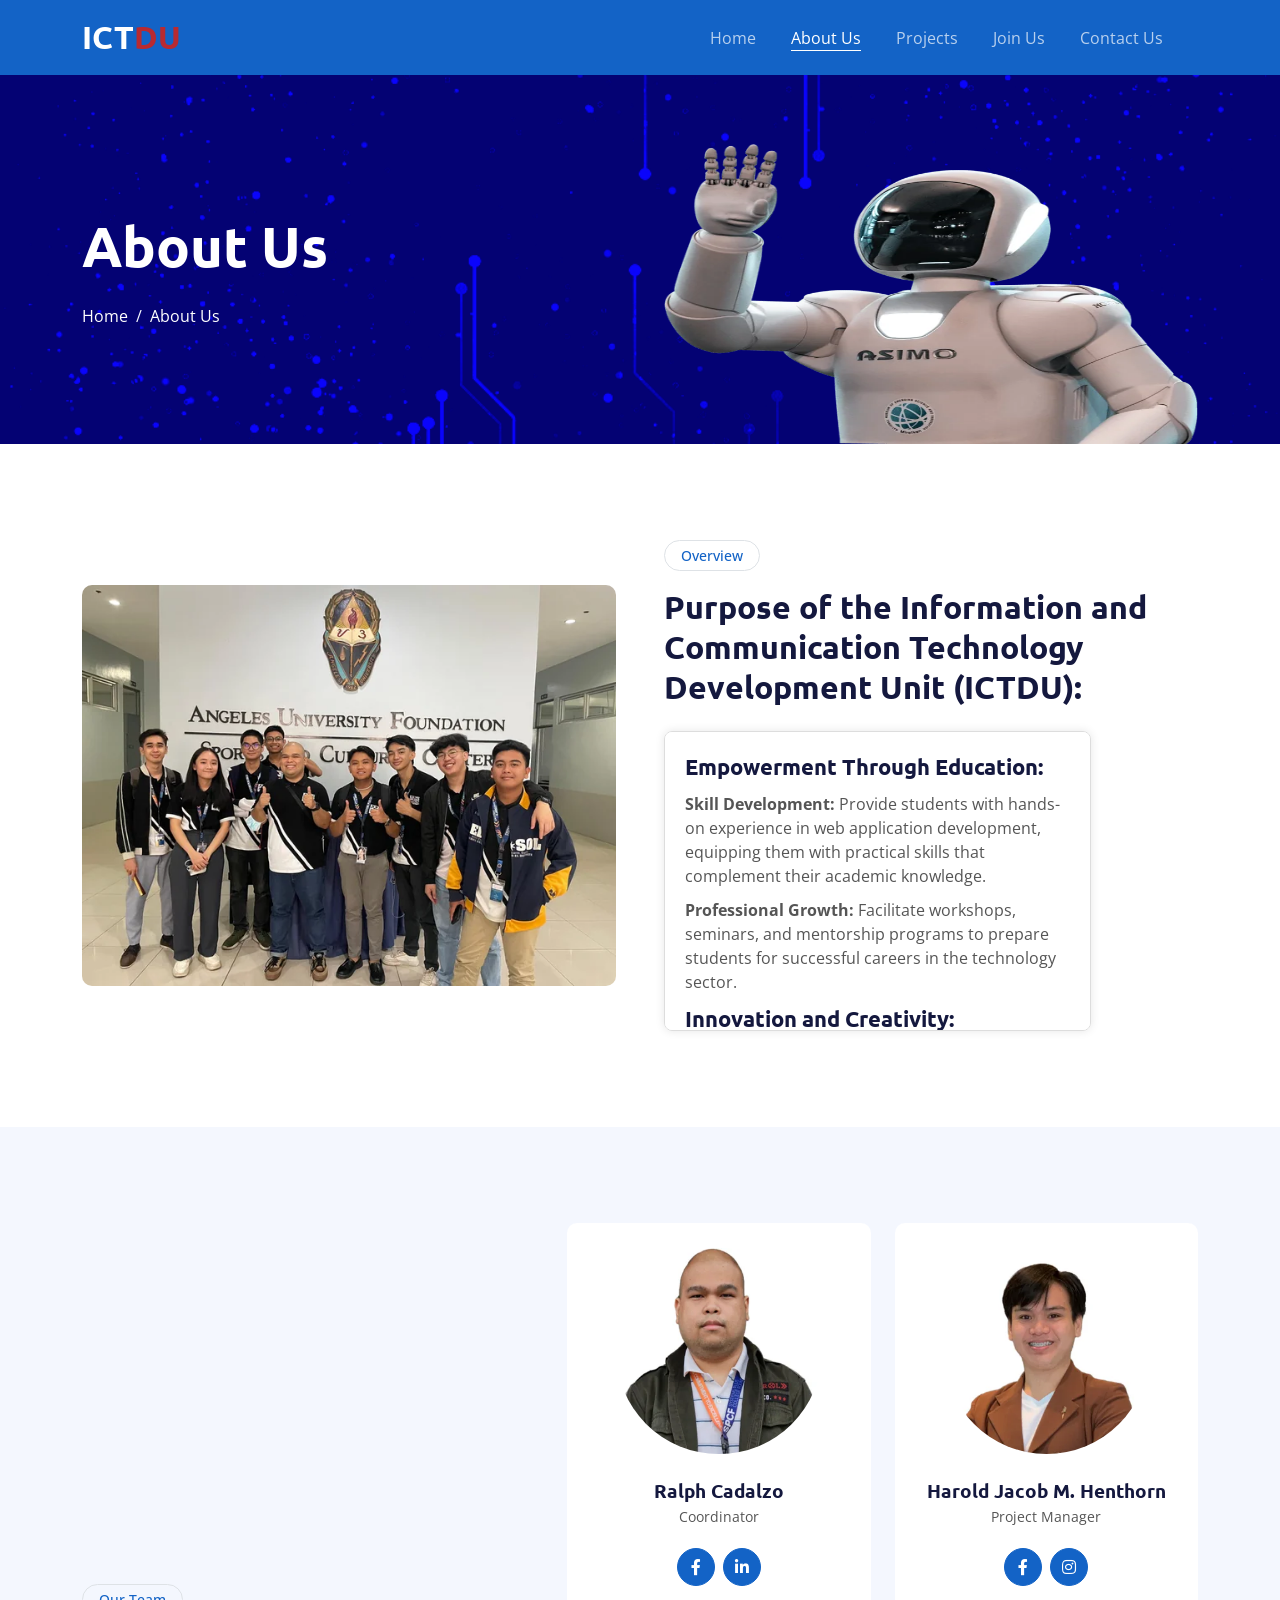
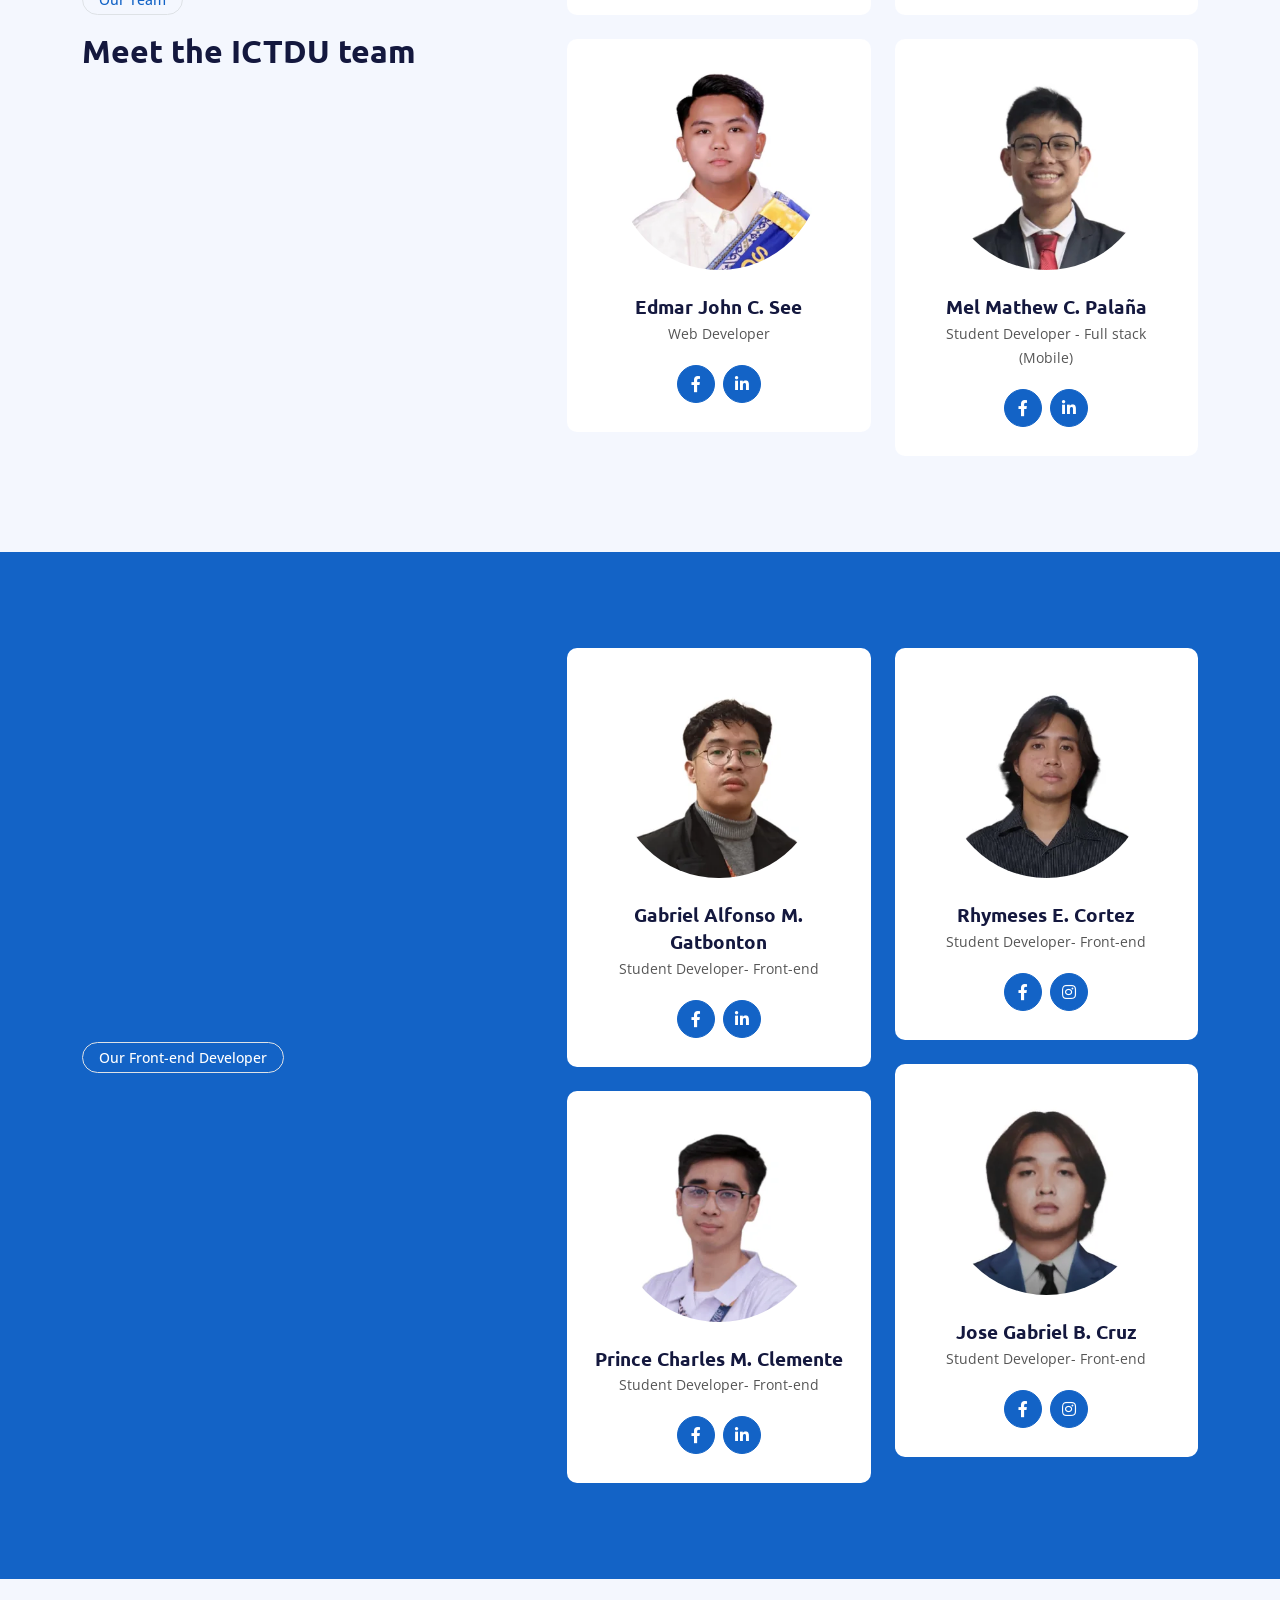
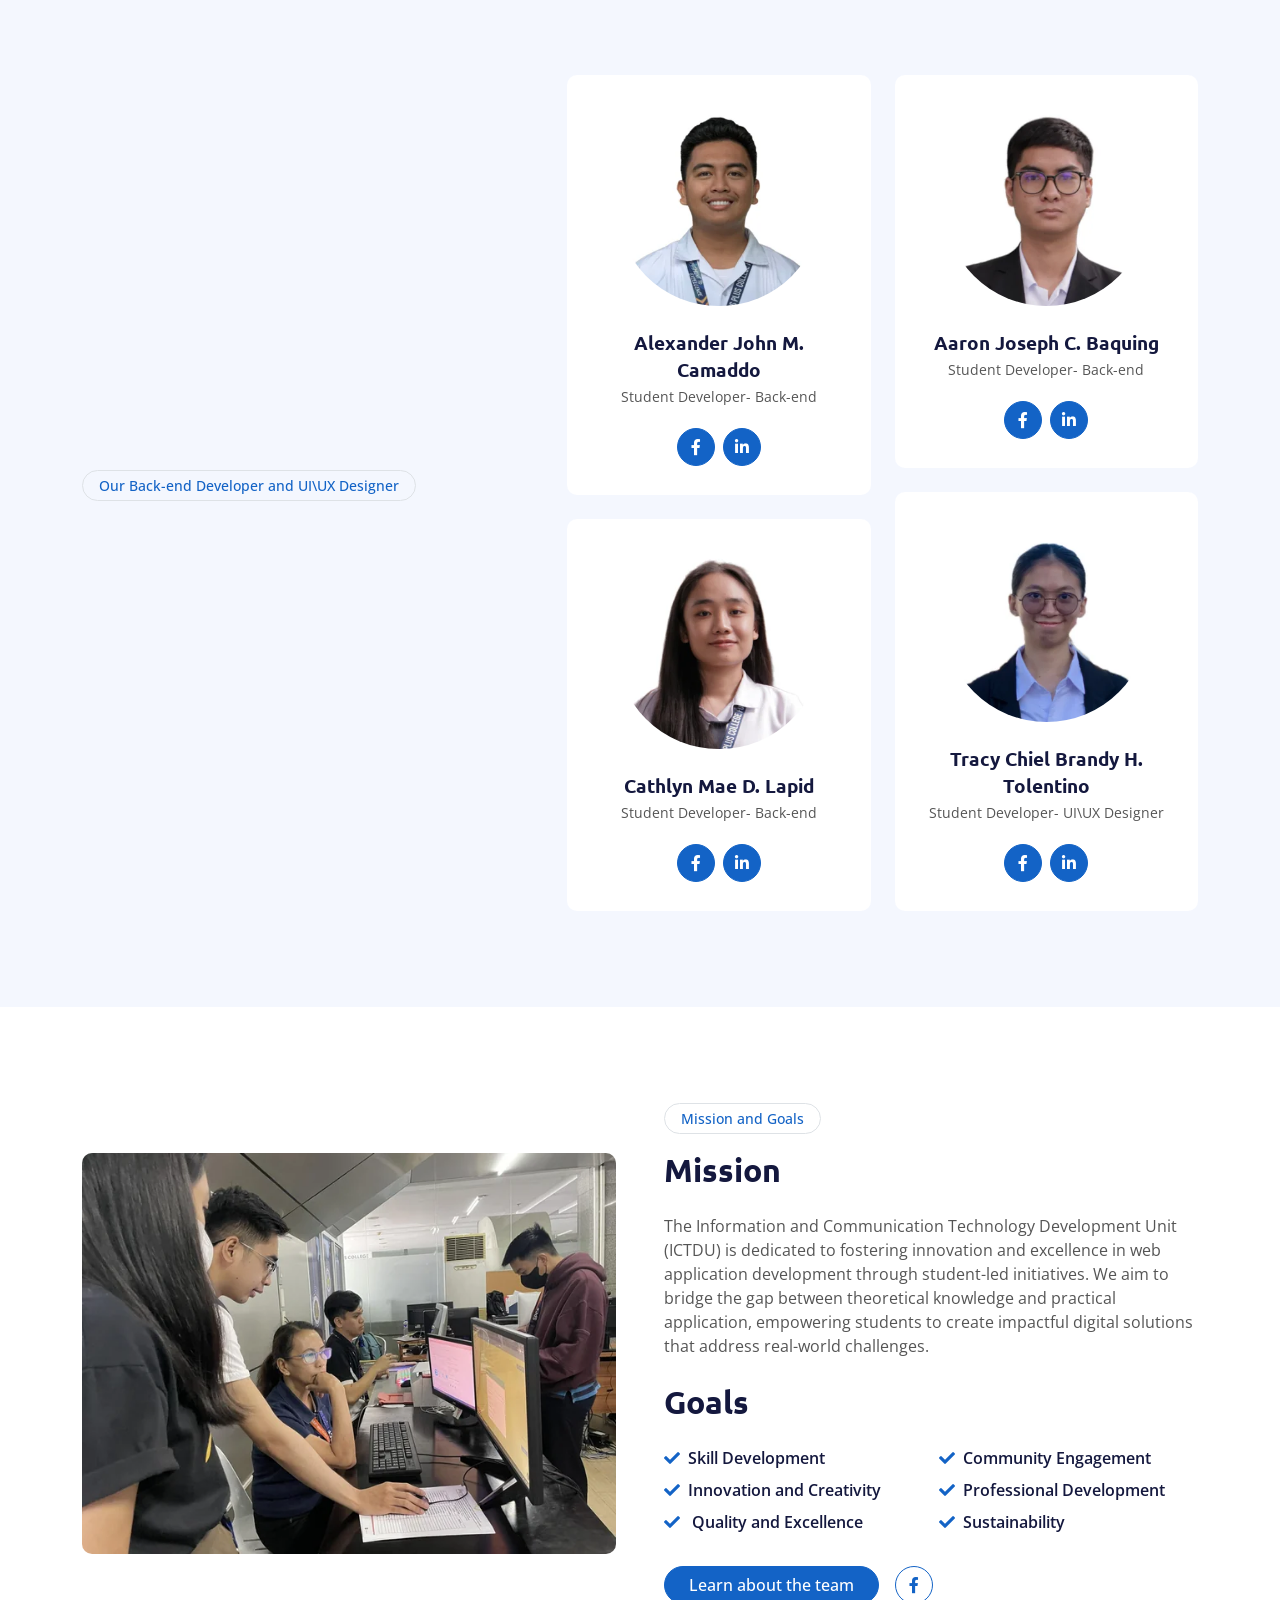
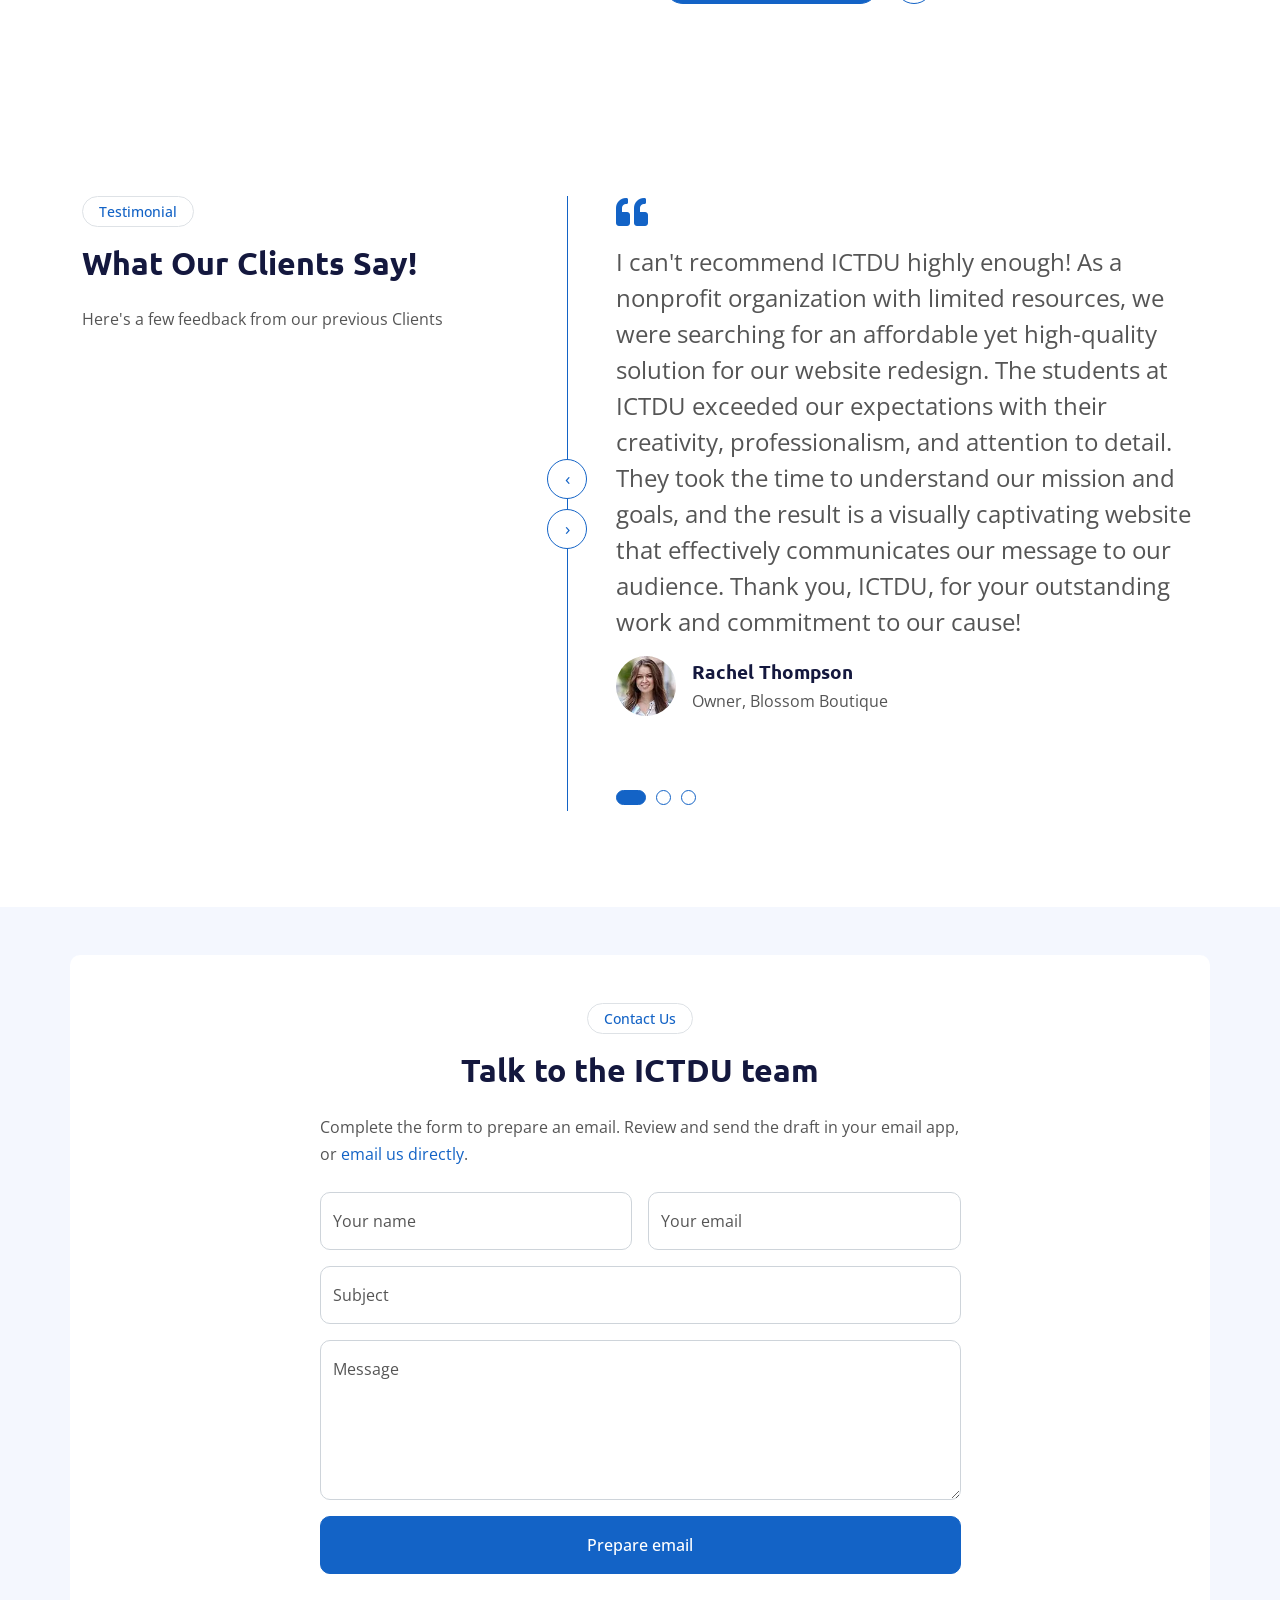
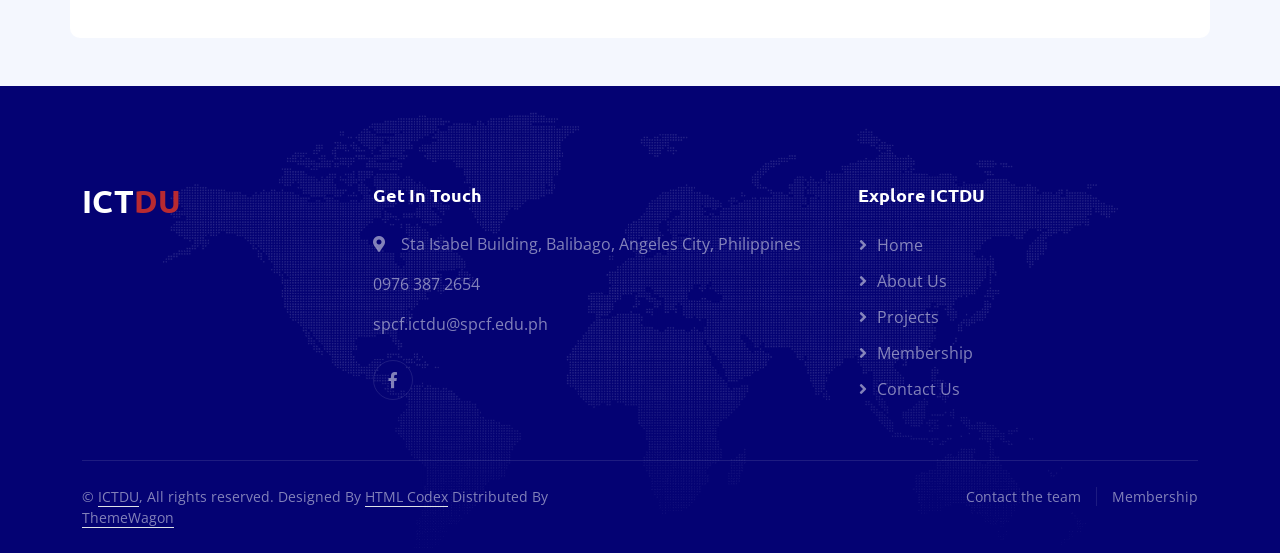
==== commit 6ac3ec25: "Fixed Images and improve Ui" ====
--- a/about.html
+++ b/about.html
@@ -1,80 +1,56 @@
 <!DOCTYPE html>
 <html lang="en">
   <head>
-    <meta charset="utf-8" />
-    <title>About Us</title>
-    <meta content="width=device-width, initial-scale=1.0" name="viewport" />
-    <meta content="" name="keywords" />
-    <meta content="" name="description" />
+    <meta charset="utf-8">
+    <title>About the team | ICTDU</title>
+    <meta content="width=device-width, initial-scale=1.0" name="viewport">
+
+    <meta content="Meet the ICTDU student development team and learn about its mission, goals and community." name="description">
 
     <!-- Favicon -->
-    <link href="img/ictdu.png" rel="icon" />
+    <link href="assets/favicon.png" rel="icon" type="image/png" sizes="64x64">
 
     <!-- Google Web Fonts -->
-    <link rel="preconnect" href="https://fonts.googleapis.com" />
-    <link rel="preconnect" href="https://fonts.gstatic.com" crossorigin />
-    <link
-      href="https://fonts.googleapis.com/css2?family=Open+Sans:wght@400;600&family=Ubuntu:wght@500;700&display=swap"
-      rel="stylesheet"
-    />
+    <link rel="preconnect" href="https://fonts.googleapis.com">
+    <link rel="preconnect" href="https://fonts.gstatic.com" crossorigin>
+    <link href="https://fonts.googleapis.com/css2?family=Open+Sans:wght@400;600&amp;family=Ubuntu:wght@500;700&amp;display=swap" rel="stylesheet">
 
     <!-- Icon Font Stylesheet -->
-    <link
-      href="https://cdnjs.cloudflare.com/ajax/libs/font-awesome/5.10.0/css/all.min.css"
-      rel="stylesheet"
-    />
-    <link
-      href="https://cdn.jsdelivr.net/npm/bootstrap-icons@1.4.1/font/bootstrap-icons.css"
-      rel="stylesheet"
-    />
+    <link href="https://cdnjs.cloudflare.com/ajax/libs/font-awesome/5.10.0/css/all.min.css" rel="stylesheet">
+    <link href="https://cdn.jsdelivr.net/npm/bootstrap-icons@1.4.1/font/bootstrap-icons.css" rel="stylesheet">
 
     <!-- Libraries Stylesheet -->
-    <link href="lib/animate/animate.min.css" rel="stylesheet" />
-    <link href="lib/owlcarousel/assets/owl.carousel.min.css" rel="stylesheet" />
+
+    <link href="lib/owlcarousel/assets/owl.carousel.min.css" rel="stylesheet">
 
     <!-- Customized Bootstrap Stylesheet -->
-    <link href="css/bootstrap.min.css" rel="stylesheet" />
+    <link href="css/bootstrap.min.css" rel="stylesheet">
 
     <!-- Template Stylesheet -->
-    <link href="css/style.css" rel="stylesheet" />
-    <link href="css/new.css" rel="stylesheet" />
+    <link href="css/style.css" rel="stylesheet">
+    <link href="css/new.css" rel="stylesheet">
   </head>
 
-  <body>
+  <body id="top"><a class="skip-link" href="#main-content">Skip to main content</a>
     <!-- Spinner Start -->
-    <div
-      id="spinner"
-      class="show bg-white position-fixed translate-middle w-100 vh-100 top-50 start-50 d-flex align-items-center justify-content-center"
-    >
-      <div
-        class="spinner-grow text-primary"
-        style="width: 3rem; height: 3rem"
-        role="status"
-      >
-        <span class="sr-only">Loading...</span>
-      </div>
-    </div>
+
     <!-- Spinner End -->
 
     <!-- Navbar Start -->
-    <div class="container-fluid sticky-top">
+    <!-- Shared header start -->
+<header class="container-fluid sticky-top site-header bg-primary">
       <div class="container">
         <nav class="navbar navbar-expand-lg navbar-dark p-0">
           <a href="index.html" class="navbar-brand">
-            <h1 class="text-white">ICT<span class="red">DU</span></h1>
+            <span class="text-white brand-title">ICT<span class="red">DU</span></span>
           </a>
-          <button
-            type="button"
-            class="navbar-toggler ms-auto me-0"
-            data-bs-toggle="collapse"
-            data-bs-target="#navbarCollapse"
-          >
+          <button type="button" class="navbar-toggler ms-auto me-0" data-menu-toggle aria-controls="navbarCollapse" aria-expanded="false" aria-label="Open navigation">
             <span class="navbar-toggler-icon"></span>
           </button>
           <div class="collapse navbar-collapse" id="navbarCollapse">
             <div class="navbar-nav ms-auto">
               <a href="index.html" class="nav-item nav-link">Home</a>
-              <a href="about.html" class="nav-item nav-link active">About Us</a>
+              <a href="about.html" class="nav-item nav-link active" aria-current="page">About Us</a>
               <a href="project.html" class="nav-item nav-link">Projects</a>
               <a href="service.html" class="nav-item nav-link">Join Us</a>
               <a href="contact.html" class="nav-item nav-link">Contact Us</a>
@@ -82,42 +58,21 @@
           </div>
         </nav>
       </div>
-    </div>
+    </header>
+<!-- Shared header end --><main id="main-content" tabindex="-1">
     <div class="container-fluid pt-5 bg-primary hero-header">
       <div class="container pt-5">
         <div class="row g-5 pt-5">
-          <div
-            class="col-lg-6 align-self-center text-center text-lg-start mb-lg-5"
-          >
-            <h1 class="display-4 text-white mb-4 animated slideInRight">
+          <div class="col-lg-6 align-self-center text-center text-lg-start mb-lg-5">
+            <h1 class="display-4 text-white mb-4">
               About Us
             </h1>
             <nav aria-label="breadcrumb">
-              <ol
-                class="breadcrumb justify-content-center justify-content-lg-start mb-0"
-              >
-                <li class="breadcrumb-item">
-                  <a class="text-white" href="index.html">Home</a>
-                </li>
-                <li class="breadcrumb-item">
-                  <a class="text-white" href="project.html">Projects</a>
-                </li>
-                <li
-                  class="breadcrumb-item text-white active"
-                  aria-current="page"
-                >
-                  About Us
-                </li>
-              </ol>
+              <ol class="breadcrumb justify-content-center justify-content-lg-start mb-0"><li class="breadcrumb-item"><a class="text-white" href="index.html">Home</a></li><li class="breadcrumb-item text-white" aria-current="page">About Us</li></ol>
             </nav>
           </div>
           <div class="col-lg-6 align-self-end text-center text-lg-end">
-            <img
-              class="img-fluid"
-              src="img/feature.png"
-              alt=""
-              style="max-height: 300px"
-            />
+            <img class="img-fluid" src="assets/optimized/img/feature-599.webp" alt="" style="max-height: 300px" width="599" height="535" srcset="assets/optimized/img/feature-320.webp 320w, assets/optimized/img/feature-599.webp 599w" sizes="(min-width: 992px) 336px, (min-width: 768px) 336px, min(336px, calc(100vw - 24px))" decoding="async" loading="eager" fetchpriority="high">
           </div>
         </div>
       </div>
@@ -128,20 +83,20 @@
     <div class="container-fluid py-5">
       <div class="container py-5">
         <div class="row g-5 align-items-center">
-          <div class="col-lg-6 wow fadeIn" data-wow-delay="0.1s">
-            <img class="img-fluid rounded" src="image/about.jpg" />
-          </div>
-          <div class="col-lg-6 wow fadeIn" data-wow-delay="0.5s">
+          <div class="col-lg-6">
+            <img class="img-fluid rounded" src="assets/optimized/image/about-960.webp" width="960" height="720" srcset="assets/optimized/image/about-320.webp 320w, assets/optimized/image/about-640.webp 640w, assets/optimized/image/about-960.webp 960w" sizes="(min-width: 1200px) 540px, (min-width: 992px) 456px, (min-width: 768px) 696px, calc(100vw - 24px)" decoding="async" loading="lazy" alt="ICTDU students working together">
+          </div>
+          <div class="col-lg-6">
             <div class="btn btn-sm border rounded-pill text-primary px-3 mb-3">
               Overview
             </div>
-            <h1 class="mb-4">
+            <h2 class="mb-4 section-heading">
               Purpose of the Information and Communication Technology
               Development Unit (ICTDU):
-            </h1>
+            </h2>
             <div class="scroll-container">
               <div class="scroll-content">
-                <h2>Empowerment Through Education:</h2>
+                <h3 class="content-subheading">Empowerment Through Education:</h3>
                 <p>
                   <strong>Skill Development:</strong> Provide students with
                   hands-on experience in web application development, equipping
@@ -153,7 +108,7 @@
                   seminars, and mentorship programs to prepare students for
                   successful careers in the technology sector.
                 </p>
-                <h2>Innovation and Creativity:</h2>
+                <h3 class="content-subheading">Innovation and Creativity:</h3>
                 <p>
                   <strong>Project-Based Learning:</strong> Encourage innovative
                   thinking by supporting student-led projects that explore new
@@ -164,7 +119,7 @@
                   where students can experiment with emerging tools and
                   methodologies to push the boundaries of web development.
                 </p>
-                <h2>Quality and Excellence:</h2>
+                <h3 class="content-subheading">Quality and Excellence:</h3>
                 <p>
                   <strong>High Standards:</strong> Promote best practices in
                   software development, ensuring all projects meet high
@@ -175,7 +130,7 @@
                   continuous learning and improvement, encouraging students to
                   refine their skills and knowledge.
                 </p>
-                <h2>Community Impact:</h2>
+                <h3 class="content-subheading">Community Impact:</h3>
                 <p>
                   <strong>Service to Society:</strong> Develop web applications
                   that address real-world challenges and benefit the community,
@@ -187,7 +142,7 @@
                   businesses to create meaningful digital solutions that have a
                   positive social impact.
                 </p>
-                <h2>Collaboration and Teamwork:</h2>
+                <h3 class="content-subheading">Collaboration and Teamwork:</h3>
                 <p>
                   <strong>Team Dynamics:</strong> Promote a collaborative work
                   environment where students can learn to work effectively in
@@ -198,7 +153,7 @@
                   diversity of thought and background among members to enhance
                   creativity and problem-solving.
                 </p>
-                <h2>Sustainability and Responsibility:</h2>
+                <h3 class="content-subheading">Sustainability and Responsibility:</h3>
                 <p>
                   <strong>Eco-Friendly Practices:</strong> Integrate sustainable
                   practices in web development, focusing on creating
@@ -220,64 +175,36 @@
     <div class="container-fluid bg-light py-5">
       <div class="container py-5">
         <div class="row g-5 align-items-center">
-          <div class="col-lg-5 wow fadeIn" data-wow-delay="0.1s">
+          <div class="col-lg-5">
             <div class="btn btn-sm border rounded-pill text-primary px-3 mb-3">
               Our Team
             </div>
-            <h1 class="mb-4">Meet Our Experienced Team Members</h1>
+            <h2 class="mb-4 section-heading">Meet the ICTDU team</h2>
           </div>
           <div class="col-lg-7">
             <div class="row g-4">
               <div class="col-md-6">
                 <div class="row g-4">
-                  <div class="col-12 wow fadeIn" data-wow-delay="0.1s">
-                    <div
-                      class="team-item bg-white text-center rounded p-4 pt-0"
-                    >
-                      <img
-                        class="img-fluid rounded-circle p-4"
-                        src="image/Sirralph01.png"
-                        alt=""
-                      />
-                      <h5 class="mb-0">Ralph Cadalzo</h5>
+                  <div class="col-12">
+                    <div class="team-item bg-white text-center rounded p-4 pt-0">
+                      <img class="img-fluid rounded-circle p-4" src="assets/optimized/image/Sirralph01-382.webp" alt="Portrait of Ralph Cadalzo" width="382" height="382" srcset="assets/optimized/image/Sirralph01-320.webp 320w, assets/optimized/image/Sirralph01-382.webp 382w" sizes="(min-width: 992px) 240px, (min-width: 768px) 300px, calc(100vw - 96px)" decoding="async" loading="lazy">
+                      <h3 class="mb-0 card-heading">Ralph Cadalzo</h3>
                       <small>Coordinator</small>
                       <div class="d-flex justify-content-center mt-3">
-                        <a
-                          class="btn btn-square btn-primary m-1"
-                          href="https://www.facebook.com/cadalzo.ralph"
-                          ><i class="fab fa-facebook-f"></i
-                        ></a>
-
-                        <a
-                          class="btn btn-square btn-primary m-1"
-                          href="https://www.linkedin.com/in/ralph-cadalzo-74560a197?originalSubdomain=ph"
-                          ><i class="fab fa-linkedin-in"></i
-                        ></a>
-                      </div>
-                    </div>
-                  </div>
-                  <div class="col-12 wow fadeIn" data-wow-delay="0.5s">
-                    <div
-                      class="team-item bg-white text-center rounded p-4 pt-0"
-                    >
-                      <img
-                        class="img-fluid rounded-circle p-4"
-                        src="image/edmar01.png"
-                        alt=""
-                      />
-                      <h5 class="mb-0">Edmar John C. See</h5>
+                        <a class="btn btn-square btn-primary m-1" href="https://www.facebook.com/cadalzo.ralph" aria-label="ICTDU on Facebook"><i class="fab fa-facebook-f" aria-hidden="true"></i></a>
+
+                        <a class="btn btn-square btn-primary m-1" href="https://www.linkedin.com/in/ralph-cadalzo-74560a197?originalSubdomain=ph"><i class="fab fa-linkedin-in" aria-hidden="true"></i></a>
+                      </div>
+                    </div>
+                  </div>
+                  <div class="col-12">
+                    <div class="team-item bg-white text-center rounded p-4 pt-0">
+                      <img class="img-fluid rounded-circle p-4" src="assets/optimized/image/edmar01-382.webp" alt="Portrait of Edmar John C. See" width="382" height="382" srcset="assets/optimized/image/edmar01-320.webp 320w, assets/optimized/image/edmar01-382.webp 382w" sizes="(min-width: 992px) 240px, (min-width: 768px) 300px, calc(100vw - 96px)" decoding="async" loading="lazy">
+                      <h3 class="mb-0 card-heading">Edmar John C. See</h3>
                       <small>Web Developer</small>
                       <div class="d-flex justify-content-center mt-3">
-                        <a
-                          class="btn btn-square btn-primary m-1"
-                          href="https://www.facebook.com/edmar.see06"
-                          ><i class="fab fa-facebook-f"></i
-                        ></a>
-                        <a
-                          class="btn btn-square btn-primary m-1"
-                          href="https://www.linkedin.com/in/edmar-john-see-a92582276/?original_referer=https%3A%2F%2Fwww%2Egoogle%2Ecom%2F&originalSubdomain=ph"
-                          ><i class="fab fa-linkedin-in"></i
-                        ></a>
+                        <a class="btn btn-square btn-primary m-1" href="https://www.facebook.com/edmar.see06" aria-label="ICTDU on Facebook"><i class="fab fa-facebook-f" aria-hidden="true"></i></a>
+                        <a class="btn btn-square btn-primary m-1" href="https://www.linkedin.com/in/edmar-john-see-a92582276/?original_referer=https%3A%2F%2Fwww%2Egoogle%2Ecom%2F&amp;originalSubdomain=ph"><i class="fab fa-linkedin-in" aria-hidden="true"></i></a>
                       </div>
                     </div>
                   </div>
@@ -285,53 +212,25 @@
               </div>
               <div class="col-md-6 pt-md-0">
                 <div class="row g-4">
-                  <div class="col-12 wow fadeIn" data-wow-delay="0.3s">
-                    <div
-                      class="team-item bg-white text-center rounded p-4 pt-0"
-                    >
-                      <img
-                        class="img-fluid rounded-circle p-4"
-                        src="image/harold01.png"
-                        alt=""
-                      />
-                      <h5 class="mb-0">Harold Jacob M. Henthorn</h5>
+                  <div class="col-12">
+                    <div class="team-item bg-white text-center rounded p-4 pt-0">
+                      <img class="img-fluid rounded-circle p-4" src="assets/optimized/image/harold01-382.webp" alt="Portrait of Harold Jacob M. Henthorn" width="382" height="382" srcset="assets/optimized/image/harold01-320.webp 320w, assets/optimized/image/harold01-382.webp 382w" sizes="(min-width: 992px) 240px, (min-width: 768px) 300px, calc(100vw - 96px)" decoding="async" loading="lazy">
+                      <h3 class="mb-0 card-heading">Harold Jacob M. Henthorn</h3>
                       <small>Project Manager</small>
                       <div class="d-flex justify-content-center mt-3">
-                        <a
-                          class="btn btn-square btn-primary m-1"
-                          href="https://www.facebook.com/henthornharold"
-                          ><i class="fab fa-facebook-f"></i
-                        ></a>
-                        <a
-                          class="btn btn-square btn-primary m-1"
-                          href="https://www.instagram.com/henthornharold/"
-                          ><i class="fab fa-instagram"></i
-                        ></a>
-                      </div>
-                    </div>
-                  </div>
-                  <div class="col-12 wow fadeIn" data-wow-delay="0.7s">
-                    <div
-                      class="team-item bg-white text-center rounded p-4 pt-0"
-                    >
-                      <img
-                        class="img-fluid rounded-circle p-4"
-                        src="image/mel01.png"
-                        alt=""
-                      />
-                      <h5 class="mb-0">Mel Mathew C. Palaña</h5>
+                        <a class="btn btn-square btn-primary m-1" href="https://www.facebook.com/henthornharold" aria-label="ICTDU on Facebook"><i class="fab fa-facebook-f" aria-hidden="true"></i></a>
+                        <a class="btn btn-square btn-primary m-1" href="https://www.instagram.com/henthornharold/"><i class="fab fa-instagram" aria-hidden="true"></i></a>
+                      </div>
+                    </div>
+                  </div>
+                  <div class="col-12">
+                    <div class="team-item bg-white text-center rounded p-4 pt-0">
+                      <img class="img-fluid rounded-circle p-4" src="assets/optimized/image/mel01-382.webp" alt="Portrait of Mel Mathew C. Palaña" width="382" height="382" srcset="assets/optimized/image/mel01-320.webp 320w, assets/optimized/image/mel01-382.webp 382w" sizes="(min-width: 992px) 240px, (min-width: 768px) 300px, calc(100vw - 96px)" decoding="async" loading="lazy">
+                      <h3 class="mb-0 card-heading">Mel Mathew C. Palaña</h3>
                       <small>Student Developer - Full stack (Mobile)</small>
                       <div class="d-flex justify-content-center mt-3">
-                        <a
-                          class="btn btn-square btn-primary m-1"
-                          href="https://www.facebook.com/melmathew.palana"
-                          ><i class="fab fa-facebook-f"></i
-                        ></a>
-                        <a
-                          class="btn btn-square btn-primary m-1"
-                          href="https://www.linkedin.com/in/mel-mathew-pala%C3%B1a-1378bb204/?originalSubdomain=ph"
-                          ><i class="fab fa-linkedin-in"></i
-                        ></a>
+                        <a class="btn btn-square btn-primary m-1" href="https://www.facebook.com/melmathew.palana" aria-label="ICTDU on Facebook"><i class="fab fa-facebook-f" aria-hidden="true"></i></a>
+                        <a class="btn btn-square btn-primary m-1" href="https://www.linkedin.com/in/mel-mathew-pala%C3%B1a-1378bb204/?originalSubdomain=ph"><i class="fab fa-linkedin-in" aria-hidden="true"></i></a>
                       </div>
                     </div>
                   </div>
@@ -346,63 +245,35 @@
     <div class="container-fluid bg-primary py-5">
       <div class="container py-5">
         <div class="row g-5 align-items-center">
-          <div class="col-lg-5 wow fadeIn" data-wow-delay="0.1s">
+          <div class="col-lg-5">
             <div class="btn btn-sm border rounded-pill text-white px-3 mb-3">
               Our Front-end Developer
             </div>
-            <h1 class="mb-4 text-white">Meet Our Experienced Team Members</h1>
+
           </div>
           <div class="col-lg-7">
             <div class="row g-4">
               <div class="col-md-6">
                 <div class="row g-4">
-                  <div class="col-12 wow fadeIn" data-wow-delay="0.1s">
-                    <div
-                      class="team-item bg-white text-center rounded p-4 pt-0"
-                    >
-                      <img
-                        class="img-fluid rounded-circle p-4"
-                        src="image/gabriel01.png"
-                        alt=""
-                      />
-                      <h5 class="mb-0">Gabriel Alfonso M. Gatbonton</h5>
+                  <div class="col-12">
+                    <div class="team-item bg-white text-center rounded p-4 pt-0">
+                      <img class="img-fluid rounded-circle p-4" src="assets/optimized/image/gabriel01-382.webp" alt="Portrait of Gabriel Alfonso M. Gatbonton" width="382" height="382" srcset="assets/optimized/image/gabriel01-320.webp 320w, assets/optimized/image/gabriel01-382.webp 382w" sizes="(min-width: 992px) 240px, (min-width: 768px) 300px, calc(100vw - 96px)" decoding="async" loading="lazy">
+                      <h3 class="mb-0 card-heading">Gabriel Alfonso M. Gatbonton</h3>
                       <small>Student Developer- Front-end</small>
                       <div class="d-flex justify-content-center mt-3">
-                        <a
-                          class="btn btn-square btn-primary m-1"
-                          href="https://www.facebook.com/gabriel.gatbonton.26"
-                          ><i class="fab fa-facebook-f"></i
-                        ></a>
-                        <a
-                          class="btn btn-square btn-primary m-1"
-                          href="https://www.linkedin.com/in/gabriel-alfonso-gatbonton-4496a0245/?originalSubdomain=ph"
-                          ><i class="fab fa-linkedin-in"></i
-                        ></a>
-                      </div>
-                    </div>
-                  </div>
-                  <div class="col-12 wow fadeIn" data-wow-delay="0.5s">
-                    <div
-                      class="team-item bg-white text-center rounded p-4 pt-0"
-                    >
-                      <img
-                        class="img-fluid rounded-circle p-4"
-                        src="image/charles01.png"
-                        alt=""
-                      />
-                      <h5 class="mb-0">Prince Charles M. Clemente</h5>
+                        <a class="btn btn-square btn-primary m-1" href="https://www.facebook.com/gabriel.gatbonton.26" aria-label="ICTDU on Facebook"><i class="fab fa-facebook-f" aria-hidden="true"></i></a>
+                        <a class="btn btn-square btn-primary m-1" href="https://www.linkedin.com/in/gabriel-alfonso-gatbonton-4496a0245/?originalSubdomain=ph"><i class="fab fa-linkedin-in" aria-hidden="true"></i></a>
+                      </div>
+                    </div>
+                  </div>
+                  <div class="col-12">
+                    <div class="team-item bg-white text-center rounded p-4 pt-0">
+                      <img class="img-fluid rounded-circle p-4" src="assets/optimized/image/charles01-382.webp" alt="Portrait of Prince Charles M. Clemente" width="382" height="382" srcset="assets/optimized/image/charles01-320.webp 320w, assets/optimized/image/charles01-382.webp 382w" sizes="(min-width: 992px) 240px, (min-width: 768px) 300px, calc(100vw - 96px)" decoding="async" loading="lazy">
+                      <h3 class="mb-0 card-heading">Prince Charles M. Clemente</h3>
                       <small>Student Developer- Front-end</small>
                       <div class="d-flex justify-content-center mt-3">
-                        <a
-                          class="btn btn-square btn-primary m-1"
-                          href="https://www.facebook.com/princecharles.clemente"
-                          ><i class="fab fa-facebook-f"></i
-                        ></a>
-                        <a
-                          class="btn btn-square btn-primary m-1"
-                          href="https://www.linkedin.com/in/prince-charles-clemente-681250278/?originalSubdomain=ph"
-                          ><i class="fab fa-linkedin-in"></i
-                        ></a>
+                        <a class="btn btn-square btn-primary m-1" href="https://www.facebook.com/princecharles.clemente" aria-label="ICTDU on Facebook"><i class="fab fa-facebook-f" aria-hidden="true"></i></a>
+                        <a class="btn btn-square btn-primary m-1" href="https://www.linkedin.com/in/prince-charles-clemente-681250278/?originalSubdomain=ph"><i class="fab fa-linkedin-in" aria-hidden="true"></i></a>
                       </div>
                     </div>
                   </div>
@@ -410,53 +281,25 @@
               </div>
               <div class="col-md-6 pt-md-0">
                 <div class="row g-4">
-                  <div class="col-12 wow fadeIn" data-wow-delay="0.3s">
-                    <div
-                      class="team-item bg-white text-center rounded p-4 pt-0"
-                    >
-                      <img
-                        class="img-fluid rounded-circle p-4"
-                        src="image/ses01.png"
-                        alt=""
-                      />
-                      <h5 class="mb-0">Rhymeses E. Cortez</h5>
+                  <div class="col-12">
+                    <div class="team-item bg-white text-center rounded p-4 pt-0">
+                      <img class="img-fluid rounded-circle p-4" src="assets/optimized/image/ses01-382.webp" alt="Portrait of Rhymeses E. Cortez" width="382" height="382" srcset="assets/optimized/image/ses01-320.webp 320w, assets/optimized/image/ses01-382.webp 382w" sizes="(min-width: 992px) 240px, (min-width: 768px) 300px, calc(100vw - 96px)" decoding="async" loading="lazy">
+                      <h3 class="mb-0 card-heading">Rhymeses E. Cortez</h3>
                       <small>Student Developer- Front-end</small>
                       <div class="d-flex justify-content-center mt-3">
-                        <a
-                          class="btn btn-square btn-primary m-1"
-                          href="https://www.facebook.com/IsesCortez"
-                          ><i class="fab fa-facebook-f"></i
-                        ></a>
-                        <a
-                          class="btn btn-square btn-primary m-1"
-                          href="https://www.instagram.com/mayorguo/"
-                          ><i class="fab fa-instagram"></i
-                        ></a>
-                      </div>
-                    </div>
-                  </div>
-                  <div class="col-12 wow fadeIn" data-wow-delay="0.7s">
-                    <div
-                      class="team-item bg-white text-center rounded p-4 pt-0"
-                    >
-                      <img
-                        class="img-fluid rounded-circle p-4"
-                        src="image/gab01.png"
-                        alt=""
-                      />
-                      <h5 class="mb-0">Jose Gabriel B. Cruz</h5>
+                        <a class="btn btn-square btn-primary m-1" href="https://www.facebook.com/IsesCortez" aria-label="ICTDU on Facebook"><i class="fab fa-facebook-f" aria-hidden="true"></i></a>
+                        <a class="btn btn-square btn-primary m-1" href="https://www.instagram.com/mayorguo/"><i class="fab fa-instagram" aria-hidden="true"></i></a>
+                      </div>
+                    </div>
+                  </div>
+                  <div class="col-12">
+                    <div class="team-item bg-white text-center rounded p-4 pt-0">
+                      <img class="img-fluid rounded-circle p-4" src="assets/optimized/image/gab01-382.webp" alt="Portrait of Jose Gabriel B. Cruz" width="382" height="382" srcset="assets/optimized/image/gab01-320.webp 320w, assets/optimized/image/gab01-382.webp 382w" sizes="(min-width: 992px) 240px, (min-width: 768px) 300px, calc(100vw - 96px)" decoding="async" loading="lazy">
+                      <h3 class="mb-0 card-heading">Jose Gabriel B. Cruz</h3>
                       <small>Student Developer- Front-end</small>
                       <div class="d-flex justify-content-center mt-3">
-                        <a
-                          class="btn btn-square btn-primary m-1"
-                          href="https://www.facebook.com/dssnnce"
-                          ><i class="fab fa-facebook-f"></i
-                        ></a>
-                        <a
-                          class="btn btn-square btn-primary m-1"
-                          href="https://www.instagram.com/gab.crz/"
-                          ><i class="fab fa-instagram"></i
-                        ></a>
+                        <a class="btn btn-square btn-primary m-1" href="https://www.facebook.com/dssnnce" aria-label="ICTDU on Facebook"><i class="fab fa-facebook-f" aria-hidden="true"></i></a>
+                        <a class="btn btn-square btn-primary m-1" href="https://www.instagram.com/gab.crz/"><i class="fab fa-instagram" aria-hidden="true"></i></a>
                       </div>
                     </div>
                   </div>
@@ -470,55 +313,35 @@
     <div class="container-fluid bg-light py-5">
       <div class="container py-5">
         <div class="row g-5 align-items-center">
-          <div class="col-lg-5 wow fadeIn" data-wow-delay="0.1s">
+          <div class="col-lg-5">
             <div class="btn btn-sm border rounded-pill text-primary px-3 mb-3">
               Our Back-end Developer and UI\UX Designer
             </div>
-            <h1 class="mb-4">Meet Our Experienced Team Members</h1>
+
           </div>
           <div class="col-lg-7">
             <div class="row g-4">
               <div class="col-md-6">
                 <div class="row g-4">
-                  <div class="col-12 wow fadeIn" data-wow-delay="0.1s">
-                    <div
-                      class="team-item bg-white text-center rounded p-4 pt-0"
-                    >
-                      <img
-                        class="img-fluid rounded-circle p-4"
-                        src="image/john01.png"
-                        alt=""
-                      />
-                      <h5 class="mb-0">Alexander John M. Camaddo</h5>
+                  <div class="col-12">
+                    <div class="team-item bg-white text-center rounded p-4 pt-0">
+                      <img class="img-fluid rounded-circle p-4" src="assets/optimized/image/john01-382.webp" alt="Portrait of Alexander John M. Camaddo" width="382" height="382" srcset="assets/optimized/image/john01-320.webp 320w, assets/optimized/image/john01-382.webp 382w" sizes="(min-width: 992px) 240px, (min-width: 768px) 300px, calc(100vw - 96px)" decoding="async" loading="lazy">
+                      <h3 class="mb-0 card-heading">Alexander John M. Camaddo</h3>
                       <small>Student Developer- Back-end</small>
                       <div class="d-flex justify-content-center mt-3">
-                        <a class="btn btn-square btn-primary m-1" href="https://www.facebook.com/AjCamaddo137"
-                          ><i class="fab fa-facebook-f"></i
-                        ></a>
-                        <a class="btn btn-square btn-primary m-1" href="https://www.linkedin.com/in/alexander-john-camaddo-42b643252/?original_referer=https%3A%2F%2Fwww%2Egoogle%2Ecom%2F&originalSubdomain=ph"
-                          ><i class="fab fa-linkedin-in"></i
-                        ></a>
-                      </div>
-                    </div>
-                  </div>
-                  <div class="col-12 wow fadeIn" data-wow-delay="0.5s">
-                    <div
-                      class="team-item bg-white text-center rounded p-4 pt-0"
-                    >
-                      <img
-                        class="img-fluid rounded-circle p-4"
-                        src="image/cathlyn2.png"
-                        alt=""
-                      />
-                      <h5 class="mb-0">Cathlyn Mae D. Lapid</h5>
+                        <a class="btn btn-square btn-primary m-1" href="https://www.facebook.com/AjCamaddo137" aria-label="ICTDU on Facebook"><i class="fab fa-facebook-f" aria-hidden="true"></i></a>
+                        <a class="btn btn-square btn-primary m-1" href="https://www.linkedin.com/in/alexander-john-camaddo-42b643252/?original_referer=https%3A%2F%2Fwww%2Egoogle%2Ecom%2F&amp;originalSubdomain=ph"><i class="fab fa-linkedin-in" aria-hidden="true"></i></a>
+                      </div>
+                    </div>
+                  </div>
+                  <div class="col-12">
+                    <div class="team-item bg-white text-center rounded p-4 pt-0">
+                      <img class="img-fluid rounded-circle p-4" src="assets/optimized/image/cathlyn2-382.webp" alt="Portrait of Cathlyn Mae D. Lapid" width="382" height="382" srcset="assets/optimized/image/cathlyn2-320.webp 320w, assets/optimized/image/cathlyn2-382.webp 382w" sizes="(min-width: 992px) 240px, (min-width: 768px) 300px, calc(100vw - 96px)" decoding="async" loading="lazy">
+                      <h3 class="mb-0 card-heading">Cathlyn Mae D. Lapid</h3>
                       <small>Student Developer- Back-end</small>
                       <div class="d-flex justify-content-center mt-3">
-                        <a class="btn btn-square btn-primary m-1" href="https://www.facebook.com/cathlapid"
-                          ><i class="fab fa-facebook-f"></i
-                        ></a>
-                        <a class="btn btn-square btn-primary m-1" href="https://www.linkedin.com/in/cathlyn-mae-lapid-0b47061ab/?originalSubdomain=ph"
-                          ><i class="fab fa-linkedin-in"></i
-                        ></a>
+                        <a class="btn btn-square btn-primary m-1" href="https://www.facebook.com/cathlapid" aria-label="ICTDU on Facebook"><i class="fab fa-facebook-f" aria-hidden="true"></i></a>
+                        <a class="btn btn-square btn-primary m-1" href="https://www.linkedin.com/in/cathlyn-mae-lapid-0b47061ab/?originalSubdomain=ph"><i class="fab fa-linkedin-in" aria-hidden="true"></i></a>
                       </div>
                     </div>
                   </div>
@@ -526,46 +349,26 @@
               </div>
               <div class="col-md-6 pt-md-0">
                 <div class="row g-4">
-                  <div class="col-12 wow fadeIn" data-wow-delay="0.3s">
-                    <div
-                      class="team-item bg-white text-center rounded p-4 pt-0"
-                    >
-                      <img
-                        class="img-fluid rounded-circle p-4"
-                        src="image/aaron01.png"
-                        alt=""
-                      />
-                      <h5 class="mb-0">Aaron Joseph C. Baquing</h5>
+                  <div class="col-12">
+                    <div class="team-item bg-white text-center rounded p-4 pt-0">
+                      <img class="img-fluid rounded-circle p-4" src="assets/optimized/image/aaron01-382.webp" alt="Portrait of Aaron Joseph C. Baquing" width="382" height="382" srcset="assets/optimized/image/aaron01-320.webp 320w, assets/optimized/image/aaron01-382.webp 382w" sizes="(min-width: 992px) 240px, (min-width: 768px) 300px, calc(100vw - 96px)" decoding="async" loading="lazy">
+                      <h3 class="mb-0 card-heading">Aaron Joseph C. Baquing</h3>
                       <small>Student Developer- Back-end</small>
                       <div class="d-flex justify-content-center mt-3">
-                        <a class="btn btn-square btn-primary m-1" href="https://www.facebook.com/aaronjoseph.baquing"
-                          ><i class="fab fa-facebook-f"></i
-                        ></a>
-                        <a class="btn btn-square btn-primary m-1" href="https://www.linkedin.com/in/aaron-baquing-311058202/?originalSubdomain=ph"
-                          ><i class="fab fa-linkedin-in"></i
-                        ></a>
-                      </div>
-                    </div>
-                  </div>
-                  <div class="col-12 wow fadeIn" data-wow-delay="0.7s">
-                    <div
-                      class="team-item bg-white text-center rounded p-4 pt-0"
-                    >
-                      <img
-                        class="img-fluid rounded-circle p-4"
-                        src="image/tracy01.png"
-                        alt=""
-                      />
-                      <h5 class="mb-0">Tracy Chiel Brandy H. Tolentino</h5>
+                        <a class="btn btn-square btn-primary m-1" href="https://www.facebook.com/aaronjoseph.baquing" aria-label="ICTDU on Facebook"><i class="fab fa-facebook-f" aria-hidden="true"></i></a>
+                        <a class="btn btn-square btn-primary m-1" href="https://www.linkedin.com/in/aaron-baquing-311058202/?originalSubdomain=ph"><i class="fab fa-linkedin-in" aria-hidden="true"></i></a>
+                      </div>
+                    </div>
+                  </div>
+                  <div class="col-12">
+                    <div class="team-item bg-white text-center rounded p-4 pt-0">
+                      <img class="img-fluid rounded-circle p-4" src="assets/optimized/image/tracy01-382.webp" alt="Portrait of Tracy Chiel Brandy H. Tolentino" width="382" height="382" srcset="assets/optimized/image/tracy01-320.webp 320w, assets/optimized/image/tracy01-382.webp 382w" sizes="(min-width: 992px) 240px, (min-width: 768px) 300px, calc(100vw - 96px)" decoding="async" loading="lazy">
+                      <h3 class="mb-0 card-heading">Tracy Chiel Brandy H. Tolentino</h3>
                       <small>Student Developer- UI\UX Designer</small>
                       <div class="d-flex justify-content-center mt-3">
-                        <a class="btn btn-square btn-primary m-1" href="https://www.facebook.com/profile.php?id=100071804552487"
-                          ><i class="fab fa-facebook-f"></i
-                        ></a>
-                        
-                        <a class="btn btn-square btn-primary m-1" href="https://www.linkedin.com/in/tracy-chiel-brandy-tolentino-29aa53243/?originalSubdomain=ph"
-                          ><i class="fab fa-linkedin-in"></i
-                        ></a>
+                        <a class="btn btn-square btn-primary m-1" href="https://www.facebook.com/profile.php?id=100071804552487" aria-label="ICTDU on Facebook"><i class="fab fa-facebook-f" aria-hidden="true"></i></a>
+
+                        <a class="btn btn-square btn-primary m-1" href="https://www.linkedin.com/in/tracy-chiel-brandy-tolentino-29aa53243/?originalSubdomain=ph"><i class="fab fa-linkedin-in" aria-hidden="true"></i></a>
                       </div>
                     </div>
                   </div>
@@ -579,14 +382,14 @@
     <div class="container-fluid py-5">
       <div class="container py-5">
         <div class="row g-5 align-items-center">
-          <div class="col-lg-6 wow fadeIn" data-wow-delay="0.1s">
-            <img class="img-fluid rounded" src="image/about01.jpg" />
-          </div>
-          <div class="col-lg-6 wow fadeIn" data-wow-delay="0.5s">
+          <div class="col-lg-6">
+            <img class="img-fluid rounded" src="assets/optimized/image/about01-960.webp" width="960" height="720" srcset="assets/optimized/image/about01-320.webp 320w, assets/optimized/image/about01-640.webp 640w, assets/optimized/image/about01-960.webp 960w" sizes="(min-width: 1200px) 540px, (min-width: 992px) 456px, (min-width: 768px) 696px, calc(100vw - 24px)" decoding="async" loading="lazy" alt="ICTDU team activity">
+          </div>
+          <div class="col-lg-6">
             <div class="btn btn-sm border rounded-pill text-primary px-3 mb-3">
               Mission and Goals
             </div>
-            <h1 class="mb-4">Mission</h1>
+            <h2 class="mb-4 section-heading">Mission</h2>
             <p class="mb-4">
               The Information and Communication Technology Development Unit
               (ICTDU) is dedicated to fostering innovation and excellence in web
@@ -595,42 +398,38 @@
               application, empowering students to create impactful digital
               solutions that address real-world challenges.
             </p>
-            <h1 class="mb-4">Goals</h1>
+            <h2 class="mb-4 section-heading">Goals</h2>
             <div class="row g-3">
               <div class="col-sm-6">
-                <h6 class="mb-2">
-                  <i class="fa fa-check text-primary me-2"></i>Skill Development
-                </h6>
-                <h6 class="mb-2">
-                  <i class="fa fa-check text-primary me-2"></i>Innovation and
+                <p class="mb-2 requirement-item">
+                  <i class="fa fa-check text-primary me-2" aria-hidden="true"></i>Skill Development
+                </p>
+                <p class="mb-2 requirement-item">
+                  <i class="fa fa-check text-primary me-2" aria-hidden="true"></i>Innovation and
                   Creativity
-                </h6>
-                <h6 class="mb-2">
-                  <i class="fa fa-check text-primary me-2"></i>
+                </p>
+                <p class="mb-2 requirement-item">
+                  <i class="fa fa-check text-primary me-2" aria-hidden="true"></i>
                   Quality and Excellence
-                </h6>
+                </p>
               </div>
               <div class="col-sm-6">
-                <h6 class="mb-2">
-                  <i class="fa fa-check text-primary me-2"></i>Community
+                <p class="mb-2 requirement-item">
+                  <i class="fa fa-check text-primary me-2" aria-hidden="true"></i>Community
                   Engagement
-                </h6>
-                <h6 class="mb-2">
-                  <i class="fa fa-check text-primary me-2"></i>Professional
+                </p>
+                <p class="mb-2 requirement-item">
+                  <i class="fa fa-check text-primary me-2" aria-hidden="true"></i>Professional
                   Development
-                </h6>
-                <h6 class="mb-2">
-                  <i class="fa fa-check text-primary me-2"></i>Sustainability
-                </h6>
+                </p>
+                <p class="mb-2 requirement-item">
+                  <i class="fa fa-check text-primary me-2" aria-hidden="true"></i>Sustainability
+                </p>
               </div>
             </div>
             <div class="d-flex align-items-center mt-4">
-              <a class="btn btn-primary rounded-pill px-4 me-3" href=""
-                >Read More</a
-              >
-              <a class="btn btn-outline-primary btn-square me-3" href=""
-                ><i class="fab fa-facebook-f"></i
-              ></a>
+              <a class="btn btn-primary rounded-pill px-4 me-3" href="about.html">Learn about the team</a>
+              <a class="btn btn-outline-primary btn-square me-3" href="https://www.facebook.com/spcf.ictdu" aria-label="ICTDU on Facebook"><i class="fab fa-facebook-f" aria-hidden="true"></i></a>
             </div>
           </div>
         </div>
@@ -640,19 +439,17 @@
     <div class="container-xxl py-5">
       <div class="container py-5">
         <div class="row g-5">
-          <div class="col-lg-5 wow fadeIn" data-wow-delay="0.1s">
+          <div class="col-lg-5">
             <div class="btn btn-sm border rounded-pill text-primary px-3 mb-3">
               Testimonial
             </div>
-            <h1 class="mb-4">What Our Clients Say!</h1>
+            <h2 class="mb-4 section-heading">What Our Clients Say!</h2>
             <p class="mb-4">Here's a few feedback from our previous Clients</p>
           </div>
-          <div class="col-lg-7 wow fadeIn" data-wow-delay="0.5s">
-            <div
-              class="owl-carousel testimonial-carousel border-start border-primary"
-            >
+          <div class="col-lg-7">
+            <div class="owl-carousel testimonial-carousel border-start border-primary">
               <div class="testimonial-item ps-5">
-                <i class="fa fa-quote-left fa-2x text-primary mb-3"></i>
+                <i class="fa fa-quote-left fa-2x text-primary mb-3" aria-hidden="true"></i>
                 <p class="fs-4">
                   I can't recommend ICTDU highly enough! As a nonprofit
                   organization with limited resources, we were searching for an
@@ -665,19 +462,15 @@
                   for your outstanding work and commitment to our cause!
                 </p>
                 <div class="d-flex align-items-center">
-                  <img
-                    class="img-fluid flex-shrink-0 rounded-circle"
-                    src="img/testimonial-1.jpg"
-                    style="width: 60px; height: 60px"
-                  />
+                  <img class="img-fluid flex-shrink-0 rounded-circle" src="assets/optimized/img/testimonial-1-100.webp" style="width: 60px; height: 60px" width="100" height="100" srcset="assets/optimized/img/testimonial-1-100.webp 100w" sizes="60px" decoding="async" loading="lazy" alt="">
                   <div class="ps-3">
-                    <h5 class="mb-1">Rachel Thompson</h5>
+                    <h3 class="mb-1 card-heading">Rachel Thompson</h3>
                     <span>Owner, Blossom Boutique</span>
                   </div>
                 </div>
               </div>
               <div class="testimonial-item ps-5">
-                <i class="fa fa-quote-left fa-2x text-primary mb-3"></i>
+                <i class="fa fa-quote-left fa-2x text-primary mb-3" aria-hidden="true"></i>
                 <p class="fs-4">
                   Partnering with ICTDU was the best decision we made for our
                   startup! As a tech company in its early stages, we needed a
@@ -690,19 +483,15 @@
                   website that sets us apart in the competitive tech industry!
                 </p>
                 <div class="d-flex align-items-center">
-                  <img
-                    class="img-fluid flex-shrink-0 rounded-circle"
-                    src="img/testimonial-2.jpg"
-                    style="width: 60px; height: 60px"
-                  />
+                  <img class="img-fluid flex-shrink-0 rounded-circle" src="assets/optimized/img/testimonial-2-100.webp" style="width: 60px; height: 60px" width="100" height="100" srcset="assets/optimized/img/testimonial-2-100.webp 100w" sizes="60px" decoding="async" loading="lazy" alt="">
                   <div class="ps-3">
-                    <h5 class="mb-1">Mark Johnson</h5>
+                    <h3 class="mb-1 card-heading">Mark Johnson</h3>
                     <span>Executive Director, Community Connections</span>
                   </div>
                 </div>
               </div>
               <div class="testimonial-item ps-5">
-                <i class="fa fa-quote-left fa-2x text-primary mb-3"></i>
+                <i class="fa fa-quote-left fa-2x text-primary mb-3" aria-hidden="true"></i>
                 <p class="fs-4">
                   Working with ICTDU has been an absolute pleasure! As a small
                   business owner in need of a professional website, I was
@@ -714,13 +503,9 @@
                   never looked better!
                 </p>
                 <div class="d-flex align-items-center">
-                  <img
-                    class="img-fluid flex-shrink-0 rounded-circle"
-                    src="img/testimonial-3.jpg"
-                    style="width: 60px; height: 60px"
-                  />
+                  <img class="img-fluid flex-shrink-0 rounded-circle" src="assets/optimized/img/testimonial-3-100.webp" style="width: 60px; height: 60px" width="100" height="100" srcset="assets/optimized/img/testimonial-3-100.webp 100w" sizes="60px" decoding="async" loading="lazy" alt="">
                   <div class="ps-3">
-                    <h5 class="mb-1">Jake Thompson</h5>
+                    <h3 class="mb-1 card-heading">Jake Thompson</h3>
                     <span>Co-founder, TechNova</span>
                   </div>
                 </div>
@@ -735,72 +520,40 @@
     <!-- contact -->
     <div class="container-fluid bg-light py-5">
       <div class="container py-5 bg-white rounded">
-        <div
-          class="mx-auto text-center wow fadeIn"
-          data-wow-delay="0.1s"
-          style="max-width: 500px"
-        >
+        <div class="mx-auto text-center" style="max-width: 500px">
           <div class="btn btn-sm border rounded-pill text-primary px-3 mb-3">
             Contact Us
           </div>
-          <h1 class="mb-4">If You Have Any Query, Please Contact Us</h1>
+          <h2 class="mb-4 section-heading">Talk to the ICTDU team</h2>
         </div>
         <div class="row justify-content-center">
           <div class="col-lg-7">
-            <div class="wow fadeIn" data-wow-delay="0.3s">
-              <form>
+            <div class="">
+              <!-- Shared contact form start -->
+<form id="contact-form" data-contact-form data-recipient="spcf.ictdu@spcf.edu.ph" action="mailto:spcf.ictdu@spcf.edu.ph" method="post" enctype="text/plain">
+                <p class="form-intro">Complete the form to prepare an email. Review and send the draft in your email app, or <a href="mailto:spcf.ictdu@spcf.edu.ph">email us directly</a>.</p>
                 <div class="row g-3">
-                  <div class="col-md-6">
-                    <div class="form-floating">
-                      <input
-                        type="text"
-                        class="form-control"
-                        id="name"
-                        placeholder="Your Name"
-                      />
-                      <label for="name">Your Name</label>
-                    </div>
-                  </div>
-                  <div class="col-md-6">
-                    <div class="form-floating">
-                      <input
-                        type="email"
-                        class="form-control"
-                        id="email"
-                        placeholder="Your Email"
-                      />
-                      <label for="email">Your Email</label>
-                    </div>
-                  </div>
-                  <div class="col-12">
-                    <div class="form-floating">
-                      <input
-                        type="text"
-                        class="form-control"
-                        id="subject"
-                        placeholder="Subject"
-                      />
-                      <label for="subject">Subject</label>
-                    </div>
-                  </div>
-                  <div class="col-12">
-                    <div class="form-floating">
-                      <textarea
-                        class="form-control"
-                        placeholder="Leave a message here"
-                        id="message"
-                        style="height: 150px"
-                      ></textarea>
-                      <label for="message">Message</label>
-                    </div>
-                  </div>
-                  <div class="col-12">
-                    <button class="btn btn-primary w-100 py-3" type="submit">
-                      Send Message
-                    </button>
-                  </div>
+                  <div class="col-md-6"><div class="form-floating">
+                    <input type="text" class="form-control" id="contact-name" name="name" placeholder="Your name" autocomplete="name" maxlength="100" required>
+                    <label for="contact-name">Your name</label>
+                  </div></div>
+                  <div class="col-md-6"><div class="form-floating">
+                    <input type="email" class="form-control" id="contact-email" name="email" placeholder="you@example.com" autocomplete="email" spellcheck="false" maxlength="254" required>
+                    <label for="contact-email">Your email</label>
+                  </div></div>
+                  <div class="col-12"><div class="form-floating">
+                    <input type="text" class="form-control" id="contact-subject" name="subject" placeholder="Project or membership inquiry" maxlength="160" required>
+                    <label for="contact-subject">Subject</label>
+                  </div></div>
+                  <div class="col-12"><div class="form-floating">
+                    <textarea class="form-control contact-message" id="contact-message" name="message" placeholder="Tell us how we can help" maxlength="5000" required></textarea>
+                    <label for="contact-message">Message</label>
+                  </div></div>
+                  <div class="col-12"><button class="btn btn-primary w-100 py-3" type="submit">Prepare email</button></div>
+                  <div class="col-12"><p class="form-status mb-2" data-form-status role="status" aria-live="polite"></p><a class="btn btn-outline-primary" data-email-draft hidden>Open email draft</a></div>
                 </div>
               </form>
+<!-- Shared contact form end -->
             </div>
           </div>
         </div>
@@ -809,90 +562,72 @@
     <!-- contact end -->
 
     <!-- Footer Start -->
-    <div class="container-fluid bg-dark text-white-50 footer pt-5">
+    </main><!-- Shared footer start -->
+<footer class="container-fluid bg-dark text-white-50 footer pt-5">
       <div class="container py-5">
         <div class="row g-5">
-          <div class="col-md-2 col-lg-3 wow fadeIn" data-wow-delay="0.1s">
-            <a href="index.html" class="d-inline-block mb-5">
-              <h1 class="text-white">ICT<span class="red">DU</span></h1>
+          <div class="col-12 col-lg-3">
+            <a href="index.html" class="d-inline-block mb-3">
+              <span class="text-white brand-title">ICT<span class="red">DU</span></span>
             </a>
           </div>
-          <div class="col-md-2 col-lg-3 wow fadeIn" data-wow-delay="0.3s">
-            <h5 class="text-white mb-4">Get In Touch</h5>
+          <div class="col-md-7 col-lg-5">
+            <h2 class="text-white mb-4 card-heading">Get In Touch</h2>
             <p>
-              <i class="fa fa-map-marker-alt me-3"></i>Sta Isabel Building,
+              <i class="fa fa-map-marker-alt me-3" aria-hidden="true"></i>Sta Isabel Building,
               Balibago, Angeles City, Philippines
             </p>
-            <p><i class="fa fa-phone-alt me-3"></i>0976 387 2654</p>
-            <p><i class="fa fa-envelope me-3"></i>spcf.ictdu@spcf.edu.ph</p>
+            <p><a class="footer-contact-link" href="tel:+639763872654">0976 387 2654</a></p>
+            <p><a class="footer-contact-link" href="mailto:spcf.ictdu@spcf.edu.ph">spcf.ictdu@spcf.edu.ph</a></p>
             <div class="d-flex pt-2">
-              <a
-                class="btn btn-outline-light btn-social"
-                href="https://www.facebook.com/spcf.ictdu"
-                ><i class="fab fa-facebook-f"></i
-              ></a>
-            </div>
-          </div>
-          <div class="col-md-2 col-lg-3 wow fadeIn" data-wow-delay="0.5s">
-            <h5 class="text-white mb-4">Popular Link</h5>
-            <a class="btn btn-link" href="about.html">About Us</a>
-            <a class="btn btn-link" href="contact.html">Contact Us</a>
-            <a class="btn btn-link" href="">Privacy Policy</a>
-            <a class="btn btn-link" href="">Terms & Condition</a>
-            <a class="btn btn-link" href="">Career</a>
-          </div>
-        </div>
-      </div>
-      <div class="container wow fadeIn" data-wow-delay="0.1s">
+              <a class="btn btn-outline-light btn-social" href="https://www.facebook.com/spcf.ictdu" aria-label="ICTDU on Facebook"><i class="fab fa-facebook-f" aria-hidden="true"></i></a>
+            </div>
+          </div>
+          <div class="col-md-5 col-lg-4">
+            <h2 class="text-white mb-4 card-heading">Explore ICTDU</h2>
+
+
+
+
+
+          <a class="btn btn-link" href="index.html">Home</a><a class="btn btn-link" href="about.html">About Us</a><a class="btn btn-link" href="project.html">Projects</a><a class="btn btn-link" href="service.html">Membership</a><a class="btn btn-link" href="contact.html">Contact Us</a></div>
+        </div>
+      </div>
+      <div class="container">
         <div class="copyright">
           <div class="row">
             <div class="col-md-6 text-center text-md-start mb-3 mb-md-0">
-              &copy;
-              <a
-                class="border-bottom"
-                href="https://www.facebook.com/spcf.ictdu"
-                >ICTDU</a
-              >, All Right Reserved.
+              © <a class="border-bottom" href="index.html">ICTDU</a>, All rights reserved.
 
               <!--/*** This template is free as long as you keep the footer author’s credit link/attribution link/backlink. If you'd like to use the template without the footer author’s credit link/attribution link/backlink, you can purchase the Credit Removal License from "https://htmlcodex.com/credit-removal". Thank you for your support. ***/-->
               Designed By
-              <a class="border-bottom" href="https://htmlcodex.com"
-                >HTML Codex</a
-              >
+              <a class="border-bottom" href="https://htmlcodex.com">HTML Codex</a>
               Distributed By
-              <a class="border-bottom" href="https://themewagon.com"
-                >ThemeWagon</a
-              >
+              <a class="border-bottom" href="https://themewagon.com">ThemeWagon</a>
             </div>
             <div class="col-md-6 text-center text-md-end">
-              <div class="footer-menu">
-                <a href="">Home</a>
-                <a href="">Cookies</a>
-                <a href="">Help</a>
-                <a href="">FAQs</a>
-              </div>
-            </div>
-          </div>
-        </div>
-      </div>
-    </div>
+              <div class="footer-menu"><a href="contact.html#contact-form">Contact the team</a><a href="service.html">Membership</a></div>
+            </div>
+          </div>
+        </div>
+      </div>
+    </footer>
+<!-- Shared footer end -->
     <!-- Footer End -->
 
     <!-- Back to Top -->
-    <a href="#" class="btn btn-lg btn-primary btn-lg-square back-to-top pt-2"
-      ><i class="bi bi-arrow-up"></i
-    ></a>
+    <a href="#top" class="btn btn-lg btn-primary btn-lg-square back-to-top pt-2" aria-label="Back to top"><i class="bi bi-arrow-up" aria-hidden="true"></i></a>
 
     <!-- JavaScript Libraries -->
     <script src="https://ajax.googleapis.com/ajax/libs/jquery/3.6.1/jquery.min.js"></script>
     <script src="https://cdn.jsdelivr.net/npm/bootstrap@5.0.0/dist/js/bootstrap.bundle.min.js"></script>
-    <script src="lib/wow/wow.min.js"></script>
-    <script src="lib/easing/easing.min.js"></script>
-    <script src="lib/waypoints/waypoints.min.js"></script>
-    <script src="lib/counterup/counterup.min.js"></script>
+
+
+
+
     <script src="lib/owlcarousel/owl.carousel.min.js"></script>
 
     <!-- Template Javascript -->
     <script src="js/main.js"></script>
-  </body>
+  <script src="js/contact.js" defer></script></body>
 </html>
--- a/css/style.css
+++ b/css/style.css
@@ -81,20 +81,19 @@
 
 /*** Navbar ***/
 .sticky-top {
-    top: -150px;
+    top: 0;
     transition: .5s;
 }
 
 .navbar {
     padding: 11px 0 !important;
-    height: 75px;
+    min-height: 75px;
 }
 
 .navbar .navbar-nav .nav-link {
     margin-right: 35px;
     padding: 0;
     color: rgba(255, 255, 255, .7);
-    outline: none;
 }
 
 .navbar .navbar-nav .nav-link:hover,
@@ -328,11 +327,11 @@
 .case-item img {
     transition: .5s;
 }
-  
+
 .case-item:hover img {
     transform: scale(1.2);
 }
-  
+
 .case-overlay {
     position: absolute;
     padding: 30px;
@@ -482,7 +481,7 @@
     border: 1px solid rgba(256, 256, 256, .1);
     border-radius: 40px;
     transition: .3s;
-    
+
 }
 
 .footer .btn.btn-social:hover {
@@ -540,4 +539,4 @@
     margin-right: 0;
     padding-right: 0;
     border-right: none;
-}+}
--- a/css/new.css
+++ b/css/new.css
@@ -12,12 +12,12 @@
     padding: 20px;
     box-shadow: 0 0 10px rgba(0, 0, 0, 0.1);
   }
-  
+
   .scroll-content h2 {
     color: #007bff;
     margin-top: 20px;
   }
-  
+
   .scroll-content p {
     margin: 10px 0;
   }
@@ -28,43 +28,233 @@
     padding: 10px;
     box-sizing: border-box;
 }
-.modal {
-    display: none;
-    position: fixed;
-    z-index: 1;
-    left: 0;
-    top: 0;
-    width: 100%;
-    height: 100%;
-    overflow: auto;
-    background-color: rgba(0,0,0,0.4);
-    padding-top: 60px;
-}
-.modal-content {
-    background-color: #fefefe;
-    margin: 5% auto;
-    padding: 20px;
-    border: 1px solid #888;
-    width: 70%;
-    max-width: 600px;
-}
-.close {
-    color: #aaa;
-    float: right;
-    font-size: 28px;
-    font-weight: bold;
-    cursor: pointer;
-}
-.close:hover,
-.close:focus {
-    color: black;
-    text-decoration: none;
-}
 .event-description {
     margin-bottom: 10px;
 }
 .event-registration {
     margin-top: 10px;
 }
-#map { height: 800px; width: 50%;
-margin: 0 auto; }+
+
+/* Recent news: keep the existing palette with a consistent card rhythm. */
+.news-intro .section-heading {
+    max-width: 16ch;
+    line-height: 1.2;
+}
+
+.news-grid {
+    display: grid;
+    grid-template-columns: repeat(2, minmax(0, 1fr));
+    gap: 1.5rem;
+}
+
+.news-card {
+    display: flex;
+    flex-direction: column;
+    min-width: 0;
+    padding: 8px 8px 18px;
+    background: #fff;
+    border: 1px solid #e2e9f4;
+    border-radius: 12px;
+    box-shadow: 0 4px 16px rgba(4, 2, 115, .04);
+    text-align: center;
+    transition: border-color .2s, box-shadow .2s;
+}
+
+.news-card .carousel {
+    flex-shrink: 0;
+    overflow: hidden;
+    border-radius: 8px;
+}
+
+.news-card .carousel-item img {
+    aspect-ratio: 16 / 9;
+    object-fit: cover;
+    object-position: center;
+}
+
+.news-card h3 {
+    display: flex;
+    align-items: center;
+    justify-content: center;
+    min-height: 2.9em;
+    margin: 12px 6px 4px;
+    font-size: 1rem;
+    line-height: 1.45;
+}
+
+.news-card small {
+    color: #617087;
+    font-size: .8125rem;
+    line-height: 1.5;
+}
+
+.news-card-footer {
+    margin-top: auto;
+    padding: 16px 6px 0;
+}
+
+.news-card-link {
+    display: inline-flex;
+    align-items: center;
+    justify-content: center;
+    min-width: 112px;
+    min-height: 44px;
+    padding: 8px 18px;
+    border-radius: 7px;
+    font-size: .8125rem;
+    font-weight: 600;
+}
+
+.news-card:focus-within {
+    border-color: var(--primary);
+}
+
+.news-card-link:focus-visible {
+    outline: 3px solid var(--primary);
+    outline-offset: 4px;
+}
+
+@media (hover: hover) {
+    .news-card:hover {
+        border-color: #b5cbea;
+        box-shadow: 0 8px 20px rgba(4, 2, 115, .07);
+    }
+}
+
+@media (max-width: 767.98px) {
+    .news-intro .section-heading {
+        max-width: 20ch;
+    }
+
+    .news-grid {
+        grid-template-columns: 1fr;
+        gap: 1.25rem;
+    }
+
+    .news-card h3 {
+        min-height: 0;
+    }
+}
+
+@media (prefers-reduced-motion: reduce) {
+    .news-card,
+    .news-card .carousel-item {
+        transition: none;
+    }
+}
+
+
+/* Accessible site structure and predictable navigation. */
+img { max-width: 100%; height: auto; }
+html { scroll-behavior: smooth; scroll-padding-top: 6rem; }
+main, [id] { scroll-margin-top: 6rem; }
+main:focus { outline: none; }
+.skip-link {
+    position: fixed;
+    z-index: 2000;
+    top: .75rem;
+    left: 1rem;
+    padding: .75rem 1rem;
+    color: #fff;
+    background: var(--dark);
+    border-radius: 6px;
+    transform: translateY(-180%);
+}
+.skip-link:focus { transform: translateY(0); color: #fff; }
+:where(a, button, input, textarea, summary):focus-visible {
+    outline: 3px solid var(--primary);
+    outline-offset: 4px;
+}
+.site-header :focus-visible, .footer :focus-visible { outline-color: #fff; }
+.site-header { background: var(--primary); }
+.site-header .navbar-collapse { flex-basis: 100%; }
+.site-header .nav-link[aria-current="page"] { text-decoration: underline; text-underline-offset: 6px; }
+.brand-title {
+    display: inline-block;
+    font-family: Ubuntu, sans-serif;
+    font-size: clamp(1.8rem, 2.5vw, 2.5rem);
+    font-weight: 700;
+    line-height: 1.2;
+}
+.section-heading { font-size: clamp(1.65rem, 2.5vw, 2.1rem); line-height: 1.25; }
+.content-subheading { font-size: 1.35rem; line-height: 1.4; }
+.card-heading { font-size: 1.2rem; line-height: 1.4; }
+.requirement-item { font-weight: 600; line-height: 1.5; color: var(--dark); }
+.footer .card-heading { font-size: 1.15rem; }
+.footer-contact-link { color: inherit; overflow-wrap: anywhere; }
+.footer-contact-link:hover { color: #fff; }
+.photo-controls { display: flex; justify-content: space-between; gap: .5rem; padding: 3px 2px 0; }
+.photo-controls button {
+    min-height: 44px;
+    padding: 4px 8px;
+    color: var(--primary);
+    background: transparent;
+    border: 0;
+    border-radius: 4px;
+    font-size: .8125rem;
+    font-weight: 600;
+}
+.photo-controls button:hover { background: var(--light); }
+.news-card h3 { margin-top: 4px; }
+.contact-message { min-height: 160px !important; }
+.form-intro { line-height: 1.7; margin-bottom: 1.5rem; }
+.form-status { color: var(--dark); line-height: 1.6; }
+.form-status:empty { display: none; }
+.archive-note { border: 1px solid #dce5f3; border-radius: 8px; padding: 1rem 1.25rem; background: #fff; }
+.archive-note summary { cursor: pointer; font-weight: 600; color: var(--dark); padding: .25rem 0; }
+.archive-note p { margin: .75rem 0; }
+#calendar { width: calc(100% - 3rem); max-width: 1000px; padding: 0; }
+.calendar-context { max-width: 1000px; margin: 1rem auto 0; padding: 0 1.5rem; }
+#calendar-status { color: #526077; line-height: 1.6; }
+.event-dialog {
+    width: min(640px, calc(100% - 2rem));
+    max-height: calc(100dvh - 2rem);
+    padding: 0;
+    color: var(--dark);
+    border: 0;
+    border-radius: 12px;
+    box-shadow: 0 20px 70px rgba(20,24,62,.25);
+    overscroll-behavior: contain;
+}
+.event-dialog::backdrop { background: rgba(20,24,62,.6); }
+.event-dialog__content { position: relative; padding: 2rem; }
+.event-dialog h2 { padding-right: 2rem; font-size: 1.6rem; }
+.event-dialog__close {
+    position: absolute; top: 8px; right: 8px;
+    width: 44px; height: 44px;
+    color: var(--dark); background: transparent; border: 0; border-radius: 6px; font-size: 1.8rem;
+}
+.event-dialog__close:hover { background: var(--light); }
+.event-dialog__date { color: #617087; }
+.research-card { overflow: hidden; border-color: #dce5f3; }
+.research-card__body { position: static; padding: 1.5rem; color: var(--dark); background: #fff; }
+.research-card__body p { margin-bottom: 0; line-height: 1.7; }
+#map { width: 100%; max-width: 1100px; height: clamp(18rem, 38vw, 26rem); margin: 0 auto; border-radius: 10px; background: var(--light); }
+.map-caption { max-width: 1100px; margin: 1rem auto 3rem; line-height: 1.7; color: #fff; }
+.map-caption a { color: #fff; text-decoration: underline; text-underline-offset: 3px; }
+.map-caption a:focus-visible { outline-color: #fff; }
+.case-overlay .card-heading { font-size: 1.1rem; }
+
+@media (min-width: 992px) {
+    .site-header .navbar-collapse { flex-basis: auto; }
+}
+@media (max-width: 991.98px) {
+    .site-header .navbar-collapse.show { padding: 1rem 0 .5rem; }
+    .site-header .navbar-nav .nav-link { min-height: 44px; display: flex; align-items: center; }
+}
+@media (max-width: 575.98px) {
+    .hero-header h1 { font-size: clamp(1.9rem, 7vw, 2.5rem); }
+    #calendar .fc-header-toolbar { align-items: flex-start; flex-wrap: wrap; gap: .75rem; }
+    #calendar .fc-toolbar-title { font-size: 1.3rem; }
+    #calendar .fc-button { padding: .45rem .6rem; }
+    #calendar { width: calc(100% - 2rem); }
+    .calendar-context { padding: 0 1rem; }
+    .research-card__body { padding: 1.1rem; }
+    .event-dialog__content { padding: 1.5rem; }
+    .case-overlay { padding: 20px; }
+}
+@media (prefers-reduced-motion: reduce) {
+    html { scroll-behavior: auto; }
+    *, *::before, *::after { animation-duration: .01ms !important; animation-iteration-count: 1 !important; transition-duration: .01ms !important; }
+}
